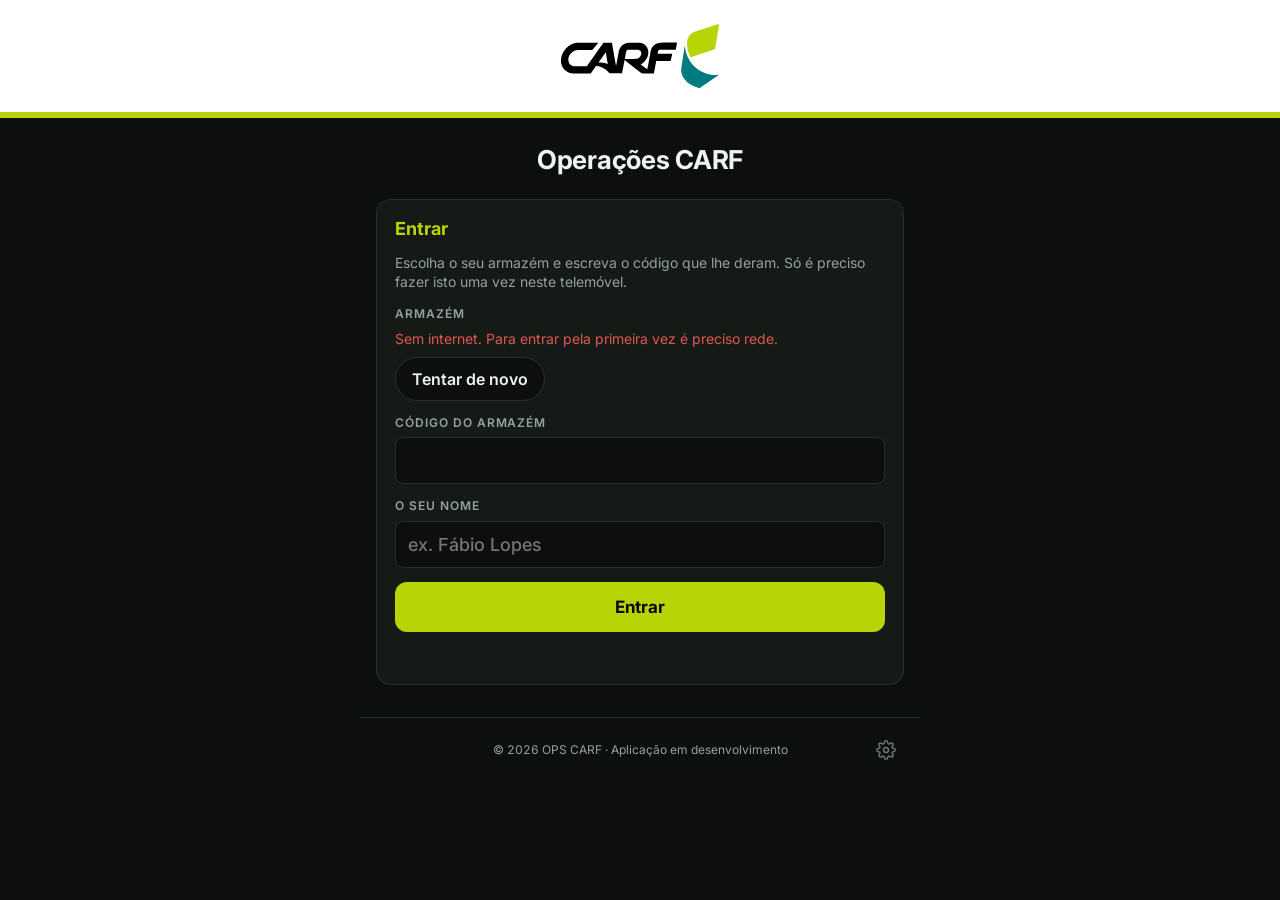
==== bidiario.html @ 61c8c329 "Bidiário: Excel no formato do Controlo Diário Algarve Leiria" ====
<!doctype html>
<html lang="pt-PT">
<head>
<meta charset="utf-8">
<meta name="viewport" content="width=device-width,initial-scale=1,viewport-fit=cover">
<meta name="theme-color" content="#0c0f0d">
<meta name="application-name" content="OPS CARF">
<meta name="mobile-web-app-capable" content="yes">
<meta name="apple-mobile-web-app-capable" content="yes">
<title>Bidiário</title>
<link rel="manifest" href="manifest.webmanifest">
<link rel="icon" href="carf-icon-192.png">
<link rel="apple-touch-icon" href="carf-icon-192.png">
<style>
/* Layout: igual aos Horários — separadores Chegadas e Saídas, resumo do dia, lista com botão grande por rota */
:root{
  --bg:#0c0f0d; --panel:#151a17; --line:#26302a; --fg:#eef3ef; --muted:#93a39a;
  --green:#B9D406; --green-dk:#94aa05; --green-ink:#0a0a0a; --danger:#e0574f;
  --display:"Roboto Condensed","sans-serif-condensed","Arial Narrow",Arial,sans-serif;
  --body:system-ui,-apple-system,"Segoe UI",Roboto,sans-serif;
  --mono:"Roboto Mono",ui-monospace,Menlo,Consolas,monospace;
  color-scheme:dark;
}
*{box-sizing:border-box}
[hidden]{display:none!important}
img{max-width:100%}
button{-webkit-tap-highlight-color:transparent}
html,body{margin:0;background:var(--bg);color:var(--fg)}
body{font-family:var(--body);font-size:16px;line-height:1.4;padding-inline:16px;padding-block:0 40px}
.wrap{max-width:560px;margin:0 auto;display:flex;flex-direction:column;gap:20px}
header{padding-block:calc(14px + env(safe-area-inset-top,0px)) 12px;border-bottom:2px solid var(--green);display:flex;align-items:center;justify-content:space-between;gap:12px;flex-wrap:wrap}
.brand{display:flex;align-items:center;gap:10px;min-width:0}
.logo{height:40px;width:auto;max-width:42%;background:#fff;border-radius:8px;padding:5px 8px;flex:none}
h1{font-family:var(--display);font-weight:700;font-size:24px;letter-spacing:.02em;text-transform:uppercase;margin:0;line-height:1}
.voltar{display:inline-flex;align-items:center;min-height:36px;color:var(--green);font:600 15px var(--body);text-decoration:none;letter-spacing:.02em}
.datebox input{background:var(--panel);color:var(--fg);border:1px solid var(--line);border-radius:8px;padding:8px;font:500 14px var(--mono)}
:focus-visible{outline:2px solid var(--green);outline-offset:2px}
section.card{background:var(--panel);border:1px solid var(--line);border-radius:12px;padding:16px;display:flex;flex-direction:column;gap:14px}
h2{font-family:var(--display);font-size:20px;font-weight:700;text-transform:uppercase;letter-spacing:.04em;margin:0;color:var(--green)}
.summary{display:flex;gap:12px}
.stat{flex:1;border-left:3px solid var(--green);padding-left:10px}
.stat.falta{border-left-color:var(--line)}
.stat b{display:block;font:600 28px var(--mono);font-variant-numeric:tabular-nums}
.stat span{font-size:12px;color:var(--muted);text-transform:uppercase;letter-spacing:.08em}
.barra{height:6px;background:var(--bg);border-radius:3px;overflow:hidden}
.barra i{display:block;height:100%;width:0;background:var(--green);transition:width .3s}
@media (prefers-reduced-motion:reduce){.barra i{transition:none}}
.aviso{font-size:14px;color:var(--muted);background:var(--bg);border-radius:8px;padding:10px 12px}
#lista{display:flex;flex-direction:column;gap:8px}
.grupo-h{display:flex;justify-content:space-between;align-items:baseline;gap:10px;margin:18px 2px 8px;font:700 15px var(--display);letter-spacing:.06em;text-transform:uppercase;color:var(--muted)}
.grupo-h:first-child{margin-top:0}
.grupo-h b{font:600 15px var(--mono);color:var(--fg)}
.grupo-h.feitos{border-top:1px solid var(--line);padding-top:16px;color:var(--green)}
.grupo-vazio{color:var(--muted);font-size:14px;padding:6px 2px 2px}
/* Cartão de uma rota: rota e zona em cima, motorista e chamada no meio, recolhas em baixo; botão Chegou à direita */
.v{display:grid;grid-template-columns:minmax(0,1fr) auto;grid-template-areas:"num btn" "info info";column-gap:12px;row-gap:8px;align-items:center;background:var(--bg);border:1px solid var(--line);border-radius:10px;padding:12px 10px 12px 14px}
.v.ok{border-color:var(--ok-line,#3a4a12)}
.v.atras{border-color:rgba(224,87,79,.6)}
.v.extra{border-style:dashed}
.v>.num{grid-area:num}.v>.btnz{grid-area:btn;display:flex;flex-direction:column;align-items:flex-end;gap:6px}.v>.info{grid-area:info}
.num{font:700 26px/1 var(--display);letter-spacing:.03em;font-variant-numeric:tabular-nums;min-width:0;overflow-wrap:break-word}
.num.txt{font-size:22px;line-height:1.1}
.num small{display:block;font:600 11px var(--body);letter-spacing:.08em;text-transform:uppercase;color:var(--muted);margin-bottom:3px}
.num .zona{display:block;font:600 15px var(--body);letter-spacing:0;text-transform:none;color:var(--fg);margin-top:4px}
.info{display:flex;flex-direction:column;gap:6px;min-width:0;font-size:14px;color:var(--muted)}
.lin{display:flex;flex-wrap:wrap;align-items:center;gap:4px 10px;min-width:0}
.mot{font:600 16px var(--body);color:var(--fg);overflow-wrap:anywhere}
.mot.sem{color:var(--muted);font-weight:500;font-style:italic}
.ligar{display:inline-flex;align-items:center;gap:6px;border:1px solid var(--green);color:var(--green);background:none;border-radius:999px;padding:7px 12px;font:600 14px var(--body);text-decoration:none;cursor:pointer}
.ligar:active{background:var(--green);color:var(--green-ink)}
.ligar:disabled{border-color:var(--line);color:var(--muted);cursor:default}
.lk{background:none;border:0;padding:4px 0;color:var(--green);font:600 13px var(--body);text-decoration:underline;text-underline-offset:3px;cursor:pointer}
.lk.fraco{color:var(--muted)}
.cham{display:inline-flex;align-items:baseline;gap:6px;background:none;border:0;padding:0;font:600 14px var(--body);color:var(--fg);cursor:pointer;text-align:left}
.cham b{font:600 16px var(--mono);font-variant-numeric:tabular-nums}
.cham:disabled{cursor:default}
.d{font:700 12px var(--body);border-radius:4px;padding:2px 6px;white-space:nowrap}
.d.aviso{background:#e0a84f;color:var(--green-ink,#0a0a0a)}.d.mau{background:var(--danger,#e0574f);color:#fff}.d.bom{background:rgba(185,212,6,.15);color:var(--green)}
.cli{list-style:none;margin:2px 0 0;padding:0;display:flex;flex-direction:column;border-top:1px solid var(--line)}
.cli li{display:grid;grid-template-columns:minmax(0,1fr) auto;gap:2px 10px;padding:7px 0;border-bottom:1px solid var(--line)}
.cli li b{font-weight:600;color:var(--fg);overflow-wrap:anywhere}
.cli li span{grid-column:1;font-size:13px}
.cli li i{grid-row:1/3;grid-column:2;align-self:center;font:600 15px var(--mono);font-style:normal;color:var(--fg)}
.chegou{border:0;border-radius:10px;padding:14px 14px;min-width:100px;font:700 19px var(--display);letter-spacing:.06em;text-transform:uppercase;cursor:pointer;background:var(--green);color:var(--green-ink)}
.chegou:active{background:var(--green-dk)}
.chegou:disabled{background:var(--line);color:var(--muted);cursor:default}
.anular{background:none;border:1px solid var(--line);color:var(--muted);border-radius:8px;padding:10px 12px;font:600 13px var(--body);cursor:pointer}
.anular.confirm{border-color:var(--danger);color:var(--danger)}
.hora{display:inline-flex;align-items:baseline;gap:8px;background:none;border:0;padding:2px 0;margin:0;font:600 22px var(--mono);color:var(--green);font-variant-numeric:tabular-nums;cursor:pointer}
.hora:disabled{cursor:default}
.lapis{font:600 12px var(--body);color:var(--muted);text-decoration:underline;text-underline-offset:3px}
.editor{display:flex;flex-direction:column;gap:8px;min-width:0;border-top:1px solid var(--line);padding-top:10px}
.ed-rot{font-size:12px;font-weight:600;letter-spacing:.08em;text-transform:uppercase;color:var(--muted)}
.ed-hora{display:flex;align-items:center;gap:6px}
.ed-hora input{width:72px;text-align:center;background:var(--panel);color:var(--fg);border:1px solid var(--green);border-radius:10px;padding:10px 6px;font:700 28px var(--mono);font-variant-numeric:tabular-nums}
.ed-hora span{font:700 28px var(--mono);color:var(--muted)}
.ed-txt{width:100%;background:var(--panel);color:var(--fg);border:1px solid var(--green);border-radius:10px;padding:12px;font:500 16px var(--body)}
.ed-atalhos{display:grid;grid-template-columns:repeat(4,minmax(0,1fr));gap:6px}
.ed-atalhos button{background:var(--panel);color:var(--fg);border:1px solid var(--line);border-radius:999px;padding:8px 4px;white-space:nowrap;font:600 14px var(--body);cursor:pointer}
.ed-btns{display:flex;gap:8px;justify-content:flex-end;flex-wrap:wrap}
.ed-btns .esq{margin-right:auto}
.guardar{border:0;border-radius:8px;padding:10px 18px;font:700 17px var(--display);letter-spacing:.06em;text-transform:uppercase;background:var(--green);color:var(--green-ink);cursor:pointer}
.abas{display:grid;grid-template-columns:1fr 1fr;gap:6px;background:var(--panel);border:1px solid var(--line);border-radius:12px;padding:6px}
.abas button{border:0;border-radius:8px;padding:14px 8px;background:transparent;color:var(--muted);font:700 19px var(--display);letter-spacing:.06em;text-transform:uppercase;cursor:pointer}
.abas button[aria-selected=true]{background:var(--green);color:var(--green-ink)}
.btn.enviar{background:var(--green);color:var(--green-ink);border-color:var(--green)}
.btn{border-radius:10px;padding:16px;font:700 20px var(--display);letter-spacing:.06em;text-transform:uppercase;cursor:pointer;background:transparent;color:var(--green);border:2px solid var(--green)}
.msg{font-size:14px;min-height:20px}
.msg.ok{color:var(--green)} .msg.err{color:var(--danger)}
.hint{font-size:13px;color:var(--muted)}
body.preso{overflow:hidden}
.mveu{position:fixed;inset:0;background:rgba(0,0,0,.7);display:flex;align-items:flex-end;justify-content:center;z-index:10;padding:16px 16px calc(16px + env(safe-area-inset-bottom,0px))}
.mjan{width:100%;max-width:560px;max-height:calc(100dvh - 32px);overflow:auto;background:var(--panel);border:1px solid var(--green);border-radius:14px;padding:18px 16px;display:flex;flex-direction:column;gap:14px}
.mjan h2{margin:0}
.mjan .acoes2{display:grid;grid-template-columns:1fr 1.4fr;gap:10px}
.mjan .btn{padding:14px 10px;font-size:18px}
.mabrir{border:0;border-radius:10px;padding:14px 10px;font:700 18px var(--display);letter-spacing:.06em;cursor:pointer;background:var(--green);color:var(--green-ink);width:100%}
.mcampo{display:grid;grid-template-columns:minmax(0,1fr) auto;grid-template-areas:"rot btn" "val btn";column-gap:10px;align-items:center;background:var(--bg);border:1px solid var(--line);border-radius:10px;padding:10px 10px 10px 12px}
.mrot{grid-area:rot;font-size:11px;font-weight:600;letter-spacing:.08em;text-transform:uppercase;color:var(--muted)}
.mval{grid-area:val;font-size:15px;overflow-wrap:anywhere;user-select:all}
.mcop{grid-area:btn;background:none;border:1px solid var(--green);color:var(--green);border-radius:8px;padding:10px 14px;font:600 14px var(--body);cursor:pointer;min-width:84px}
.mcop.ok{background:var(--green);color:var(--green-ink)}
.mnota{font-size:13px;color:var(--muted)}
/* Saída das viaturas: carga e fotografias */
.carga{display:grid;grid-template-columns:auto 1fr;align-items:baseline;column-gap:8px;row-gap:6px}
.carga b{font:600 22px var(--mono);color:var(--fg);font-variant-numeric:tabular-nums}
.cbar{grid-column:1/-1;height:8px;background:var(--panel);border:1px solid var(--line);border-radius:4px;overflow:hidden}
.cbar i{display:block;height:100%;background:var(--green)}
.thumbs{display:flex;flex-wrap:wrap;gap:8px}
.thumb{width:76px;height:76px;padding:0;border:1px solid var(--line);border-radius:8px;background:var(--panel);overflow:hidden;cursor:pointer;color:var(--danger);font:700 20px var(--body)}
.thumb img{width:100%;height:100%;object-fit:cover;display:block}
.thumb-w{position:relative}
.thumb-x{position:absolute;top:-8px;right:-8px;width:30px;height:30px;border-radius:50%;border:2px solid var(--bg);background:var(--danger);color:#fff;font:700 18px/1 var(--body);cursor:pointer;padding:0}
.sem-foto{font-size:13px;color:var(--muted);font-style:italic}
.ed-pct{display:grid;grid-template-columns:repeat(5,minmax(0,1fr));gap:6px}
.ed-pct button{background:var(--panel);color:var(--fg);border:1px solid var(--line);border-radius:999px;padding:9px 2px;font:600 14px var(--body);cursor:pointer}
.ed-pct button[aria-pressed=true]{background:var(--green);color:var(--green-ink);border-color:var(--green)}
.ed-carga{display:flex;align-items:center;gap:6px}
.ed-carga input{width:96px;text-align:center;background:var(--panel);color:var(--fg);border:1px solid var(--green);border-radius:10px;padding:10px 6px;font:700 28px var(--mono)}
.ed-carga span{font:700 24px var(--mono);color:var(--muted)}
.ed-fotos{display:grid;grid-template-columns:1.4fr 1fr;gap:8px}
.foto-btn{border:0;border-radius:10px;padding:13px 8px;font:700 16px var(--display);letter-spacing:.05em;text-transform:uppercase;background:var(--green);color:var(--green-ink);cursor:pointer}
.foto-btn.sec{background:transparent;color:var(--green);border:2px solid var(--green)}
.foto-btn:disabled{background:var(--line);color:var(--muted);border-color:var(--line);cursor:default}
.ver{position:fixed;inset:0;z-index:20;background:#000;display:flex;flex-direction:column;padding:calc(10px + env(safe-area-inset-top,0px)) 12px calc(12px + env(safe-area-inset-bottom,0px));gap:10px}
.ver-top{display:flex;align-items:center;gap:10px;color:#fff}
.ver-top b{font:700 18px var(--display);text-transform:uppercase;letter-spacing:.04em}
.ver-top span{color:#aaa;font-size:14px;margin-right:auto}
.ver-x{width:44px;height:44px;border-radius:50%;border:1px solid #555;background:none;color:#fff;font:400 28px/1 var(--body);cursor:pointer}
.ver img{flex:1;min-height:0;width:100%;object-fit:contain}
.ver-nav{display:grid;grid-template-columns:1fr 1fr;gap:10px}
.ver-nav .btn{padding:12px}
</style>
<link rel="stylesheet" href="carf-tema.css">
<script src="carf-tema.js"></script>
</head>
<body>
<div class="wrap">
  <header>
    <div class="brand">
      <img class="logo" alt="Logotipo" src="[data-uri]">
      <div style="min-width:0"><h1>Bidiário</h1><a class="voltar" href="./">‹ Início</a></div>
    </div>
    <div class="datebox"><input type="date" id="dia" aria-label="Dia"></div>
  </header>

  <div class="abas" role="tablist" aria-label="Registo">
    <button type="button" role="tab" id="abaR" aria-selected="true">Chegadas</button>
    <button type="button" role="tab" id="abaV" aria-selected="false">Saídas</button>
  </div>

  <section class="card" aria-labelledby="t-res">
    <h2 id="t-res">Resumo do dia</h2>
    <div class="summary">
      <div class="stat"><b id="sOk">0</b><span id="lOk">Chegaram</span></div>
      <div class="stat falta"><b id="sFalta">0</b><span id="lFalta">Por chegar</span></div>
    </div>
    <div class="barra" aria-hidden="true"><i id="barra"></i></div>
  </section>

  <section class="card" aria-labelledby="t-lista">
    <h2 id="t-lista">Recolhas obrigatórias</h2>
    <div class="aviso" id="aviso" hidden>Está a ver outro dia. Só é possível fazer registos no dia de hoje.</div>
    <div class="msg" id="msg" role="status"></div>
    <div id="lista"></div>
    <div class="hint" id="dica"></div>
  </section>

  <section class="card" id="exportar" hidden>
    <button class="btn enviar" id="email" type="button">Enviar Excel por email</button>
    <button class="btn" id="excel" type="button">Exportar Excel do dia</button>
    <div class="msg" id="msgX" role="status"></div>
    <div class="hint">O Excel tem duas folhas: as recolhas de cada rota (hora da última chamada, hora de chegada e motorista) e a saída das viaturas (hora, carga e n.º de fotografias). No email, as fotografias da carga vão em anexo. Vai para o email dos horários definido na gestão.</div>
  </section>
</div>

<input type="file" id="fCam" accept="image/*" capture="environment" hidden>
<input type="file" id="fGal" accept="image/*" multiple hidden>

<div class="ver" id="ver" hidden role="dialog" aria-modal="true" aria-labelledby="verT">
  <div class="ver-top"><b id="verT"></b><span id="verN"></span><button type="button" class="ver-x" id="verFechar" aria-label="Fechar">×</button></div>
  <img id="verImg" alt="Fotografia da carga">
  <div class="ver-nav"><button type="button" class="btn" id="verAnt">‹ Anterior</button><button type="button" class="btn" id="verSeg">Seguinte ›</button></div>
</div>

<div class="mveu" id="mail" hidden>
  <div class="mjan" role="dialog" aria-modal="true" aria-labelledby="t-mail">
    <h2 id="t-mail">Enviar por email</h2>
    <div class="mcampo" id="mParaCx"><div class="mrot">Para</div><div class="mval" id="mPara"></div><button type="button" class="mcop" id="mCopPara">Copiar</button></div>
    <div class="mcampo" id="mCcCx"><div class="mrot">CC</div><div class="mval" id="mCc"></div><button type="button" class="mcop" id="mCopCc">Copiar</button></div>
    <div class="mcampo"><div class="mrot">Assunto</div><div class="mval" id="mAssunto"></div><button type="button" class="mcop" id="mCopAss">Copiar</button></div>
    <div class="mnota" id="mNota"></div>
    <button class="mabrir" id="mAbrir" type="button">Abrir email com o ficheiro</button>
    <div class="acoes2"><button class="btn" id="mFechar" type="button">Fechar</button><button class="btn" id="mXlsx" type="button">Descarregar Excel</button></div>
    <div class="msg" id="mMsg" role="status"></div>
  </div>
</div>

<script src="sjt-listas.js"></script>
<script src="sjt-online.js"></script>
<script>
/* Bidiário — recolhas obrigatórias para Algarve, Leiria e Évora.
   As rotas, clientes, horas de recolha e motoristas vêm do armazém (página de gestão).
   Por rota regista-se a hora da última chamada ao motorista e a hora de chegada ao armazém;
   no separador Saídas regista-se a hora de saída de cada viatura. */
const S=SJT.exigirSessao();
const $=id=>document.getElementById(id);
const pad=n=>String(n).padStart(2,"0");
const diaDe=d=>d.getFullYear()+"-"+pad(d.getMonth()+1)+"-"+pad(d.getDate());
const hoje=()=>diaDe(new Date());
const hora=iso=>{const d=new Date(iso);return pad(d.getHours())+":"+pad(d.getMinutes());};
const minDe=hm=>{const m=/^(\d{1,2}):(\d{2})$/.exec(hm||"");return m?+m[1]*60+ +m[2]:null;};
const durTxt=x=>x>=60?Math.floor(x/60)+"h"+pad(x%60):x+" min";

const ROTAS=SJT.lista("bidiario",S).map(g=>{
  const hs=(g.clientes||[]).map(c=>minDe(c[2])).filter(x=>x!=null);
  return {...g,k:g.rota+"|"+g.zona,ultima:hs.length?Math.max(...hs):null,primeira:hs.length?Math.min(...hs):null};
});
const VIATURAS=(()=>{const v=SJT.lista("bidiarioViaturas",S);return v.length?v:[{nome:"Algarve"},{nome:"Leiria"},{nome:"Évora"}];})();
const hm=m=>m==null?"":pad(Math.floor(m/60))+":"+pad(m%60);

/* Motorista: "Nome - 934903188" → nome e telefone */
function motDe(txt){
  txt=String(txt||"").trim();const m=txt.match(/(\+?\d[\d ]{7,}\d)/);
  const tel=m?m[1].replace(/\s/g,""):"";
  const nome=(m?txt.replace(m[1],""):txt).replace(/[\s\-–·,:/]+$/,"").replace(/^[\s\-–·,:/]+/,"").trim();
  return {nome,tel,txt};
}

/* Registos partilhados (um por informação, para duas pessoas não se apagarem uma à outra):
   cg|dia|rota = chegada · ch|dia|rota = última chamada · mo|dia|rota = motorista do dia · sv|dia|viatura = saída */
let BD={};
const LIG=SJT.ligar("bidiario",{aoMudar:()=>{carregar();if(!aEditar)render();}});
function carregar(){
  BD={};
  LIG.registos().forEach(r=>{const d=r.dados||{};const chave=d.tipo==="sv"?d.v:d.k;if(!d.tipo||!chave)return;
    const x=BD[r.dia]=BD[r.dia]||{cg:{},ch:{},mo:{},sv:{}};if(!x[d.tipo])return;
    x[d.tipo][chave]={...d,autor:r.autor,meu:r.meu,alteradoPor:r.alteradoPor,pendente:!!r.pendente};});
}
carregar();
const doDia=dia=>BD[dia]||{cg:{},ch:{},mo:{},sv:{}};
const idDe=(t,dia,k)=>t+"|"+dia+"|"+k;
const gravar=(t,dia,k,dados)=>LIG.gravar(idDe(t,dia,k),dia,{tipo:t,...(t==="sv"?{v:k}:{k}),...dados});

let modo="r",aEditar=null,aConfirmar=null,abertos=new Set(),diaAberto=hoje();
try{if(localStorage.getItem("bidiario_aba")==="v")modo="v";}catch(e){}
function msg(id,t,ok){const m=$(id);m.textContent=t||"";m.className="msg "+(ok?"ok":"err");}
function mudarAba(m){modo=m;aEditar=null;ED=null;aConfirmar=null;msg("msg","");msg("msgX","");try{localStorage.setItem("bidiario_aba",m);}catch(e){}render();}
$("dia").value=diaAberto;
$("abaR").onclick=()=>mudarAba("r");$("abaV").onclick=()=>mudarAba("v");
$("dia").addEventListener("change",()=>{aEditar=null;ED=null;aConfirmar=null;msg("msg","");msg("msgX","");render();});

const el=(tag,cls,txt)=>{const e=document.createElement(tag);if(cls)e.className=cls;if(txt!=null)e.textContent=txt;return e;};
/* minutos passados desde uma hora do dia (positivo = já passou) */
function passou(dia,m){if(m==null)return null;const [y,mo,d]=dia.split("-").map(Number);return Math.round((Date.now()-new Date(y,mo-1,d,0,m))/60000);}

function render(){
  const dia=$("dia").value||hoje(),eHoje=dia===hoje(),D=doDia(dia);
  $("abaR").setAttribute("aria-selected",modo==="r");$("abaV").setAttribute("aria-selected",modo==="v");
  $("aviso").hidden=eHoje;if(!eHoje)aEditar=null;
  $("exportar").hidden=modo!=="v";
  const l=$("lista");l.textContent="";
  const cab=(txt,n,cls)=>{const h=el("div","grupo-h"+(cls?" "+cls:""),txt);h.appendChild(el("b",null,n));l.appendChild(h);};
  const vazio=txt=>l.appendChild(el("div","grupo-vazio",txt));
  if(modo==="r"){
    $("t-lista").textContent="Recolhas obrigatórias";$("lOk").textContent="Chegaram";$("lFalta").textContent="Por chegar";
    $("dica").textContent="Carregue em “Ligar” para telefonar ao motorista: a hora da chamada fica registada. Quando a rota chegar ao armazém, carregue em “Chegou”. Toque numa hora para a corrigir. Os registos são partilhados com todo o armazém; sem internet ficam no telemóvel e são enviados quando a rede voltar.";
    const ok=ROTAS.filter(r=>D.cg[r.k]).length;
    $("sOk").textContent=ok;$("sFalta").textContent=ROTAS.length-ok;$("barra").style.width=(ROTAS.length?ok/ROTAS.length*100:0)+"%";
    if(!ROTAS.length){vazio("Este armazém ainda não tem as rotas do bidiário. Peça ao administrador para as acrescentar na gestão (Bidiário — rotas e recolhas).");return;}
    const ordem=new Map(ROTAS.map((r,i)=>[r.k,i])),um=r=>r.ultima==null?1e9:r.ultima;
    const porChegar=ROTAS.filter(r=>!D.cg[r.k]).sort((a,b)=>um(a)-um(b)||ordem.get(a.k)-ordem.get(b.k));
    const chegaram=ROTAS.filter(r=>D.cg[r.k]).sort((a,b)=>String(D.cg[b.k].t).localeCompare(String(D.cg[a.k].t)));
    const semChamada=eHoje?porChegar.filter(r=>{const x=passou(dia,r.ultima);return x!=null&&x>0&&!D.ch[r.k];}).length:0;
    cab("Por chegar"+(semChamada?" · "+semChamada+" sem chamada":""),porChegar.length);
    if(porChegar.length)porChegar.forEach(r=>l.appendChild(cartaoRota(r,dia,eHoje,D)));else vazio("Já chegaram todas as rotas.");
    cab("Já chegaram",chegaram.length,"feitos");
    if(chegaram.length)chegaram.forEach(r=>l.appendChild(cartaoRota(r,dia,eHoje,D)));else vazio("Ainda não chegou nenhuma rota.");
  }else{
    $("t-lista").textContent="Saída das viaturas";$("lOk").textContent="Saíram";$("lFalta").textContent="Por sair";
    $("dica").textContent="Carregue em “Saiu” quando a viatura sair: indique a percentagem de carga e tire a fotografia da carga (a hora fica a de agora, ou corrija-a). As viaturas extra (tracejado) só contam se saírem. Toque numa hora para editar a saída. As fotografias ficam guardadas para todo o armazém e vão no email do dia.";
    const fixas=VIATURAS.filter(v=>!v.extra),ok=fixas.filter(v=>D.sv[v.nome]).length;
    $("sOk").textContent=ok;$("sFalta").textContent=fixas.length-ok;$("barra").style.width=(fixas.length?ok/fixas.length*100:0)+"%";
    const por=VIATURAS.filter(v=>!D.sv[v.nome]),sai=VIATURAS.filter(v=>D.sv[v.nome]).sort((a,b)=>String(D.sv[b.nome].t).localeCompare(String(D.sv[a.nome].t)));
    const chg=ROTAS.filter(r=>D.cg[r.k]).length;
    if(ROTAS.length&&eHoje&&chg<ROTAS.length){const a=el("div","aviso","Ainda faltam chegar "+(ROTAS.length-chg)+" de "+ROTAS.length+" rotas do bidiário.");l.appendChild(a);}
    cab("Por sair",por.length);
    if(por.length)por.forEach(v=>l.appendChild(cartaoViatura(v,dia,eHoje,D)));else vazio("Já saíram todas as viaturas.");
    cab("Já saíram",sai.length,"feitos");
    if(sai.length)sai.forEach(v=>l.appendChild(cartaoViatura(v,dia,eHoje,D)));else vazio("Ainda não saiu nenhuma viatura.");
  }
}

function botaoHora(r,eHoje,rot,abrir){
  const b=el("button","hora");b.type="button";b.disabled=!eHoje;b.setAttribute("aria-label",rot);b.textContent=hora(r.t);
  if(eHoje)b.appendChild(el("span","lapis","Editar"));b.onclick=abrir;return b;
}
function autor(r){return el("span","sjt-autor",SJT.autorTxt(r)+(r.pendente?" · a enviar":""));}

function cartaoRota(r,dia,eHoje,D){
  const cg=D.cg[r.k],ch=D.ch[r.k],mo=D.mo[r.k];
  const row=el("div","v"+(cg?" ok":""));
  const n=el("div","num"+(/^\d+$/.test(r.rota)?"":" txt"));n.appendChild(el("small",null,"Rota"));n.append(r.rota);n.appendChild(el("span","zona",r.zona));
  const info=el("div","info");
  /* motorista do dia (muda-se só neste dia; vazio = o da gestão) */
  const m=motDe(mo&&mo.nome?mo.nome:r.motorista);
  const lm=el("div","lin");
  if(aEditar&&aEditar.k===r.k&&aEditar.c==="mo"){info.appendChild(editorTexto(r,dia,m.txt));}
  else{
    lm.appendChild(el("span","mot"+(m.nome||m.tel?"":" sem"),m.nome||(m.tel?"Motorista":"Sem motorista")));
    if(!cg){
      if(m.tel){const a=el("a","ligar");a.href="tel:"+m.tel;a.innerHTML='<svg width="16" height="16" viewBox="0 0 24 24" fill="none" stroke="currentColor" stroke-width="2" stroke-linecap="round" stroke-linejoin="round" aria-hidden="true"><path d="M22 16.92v3a2 2 0 0 1-2.18 2 19.79 19.79 0 0 1-8.63-3.07 19.5 19.5 0 0 1-6-6A19.79 19.79 0 0 1 2.12 4.18 2 2 0 0 1 4.11 2h3a2 2 0 0 1 2 1.72c.13.96.36 1.9.7 2.81a2 2 0 0 1-.45 2.11L8.09 9.91a16 16 0 0 0 6 6l1.27-1.27a2 2 0 0 1 2.11-.45c.9.34 1.85.57 2.81.7A2 2 0 0 1 22 16.92z"/></svg>';
        a.append("Ligar");a.setAttribute("aria-label","Ligar a "+(m.nome||"motorista")+" — rota "+r.rota);
        if(eHoje)a.addEventListener("click",()=>chamou(r));lm.appendChild(a);}
    }
    if(eHoje){const b=el("button","lk fraco",m.nome||m.tel?"Mudar":"Indicar");b.type="button";b.setAttribute("aria-label","Mudar o motorista da rota "+r.rota);b.onclick=()=>abrir(r.k,"mo");lm.appendChild(b);}
    info.appendChild(lm);
  }
  /* última chamada */
  if(aEditar&&aEditar.k===r.k&&aEditar.c==="ch")info.appendChild(editorHora(r,dia,"ch",ch));
  else if(ch){
    const lc=el("div","lin"),b=el("button","cham");b.type="button";b.disabled=!eHoje;b.setAttribute("aria-label","Corrigir hora da última chamada");
    b.append("Última chamada ");b.appendChild(el("b",null,hora(ch.t)));if(ch.n>1)b.append(" · "+ch.n+" chamadas");
    if(eHoje)b.appendChild(el("span","lapis","Editar"));b.onclick=()=>abrir(r.k,"ch");lc.appendChild(b);
    if(eHoje&&!cg){const x=Math.round((Date.now()-new Date(ch.t))/60000);lc.appendChild(el("span",null,x<1?"agora mesmo":"há "+durTxt(x)));}
    lc.appendChild(autor(ch));info.appendChild(lc);
  }
  /* recolhas: resumo com a última hora; a lista dos clientes abre ao tocar */
  const lr=el("div","lin"),nCli=(r.clientes||[]).length;
  lr.append(nCli+(nCli===1?" recolha":" recolhas")+(r.ultima!=null?" · até "+hm(r.ultima):""));
  if(!cg&&eHoje){const x=passou(dia,r.ultima);if(x!=null&&x>0){lr.appendChild(el("span","d "+(x>60?"mau":x>30?"aviso":"bom"),"última recolha há "+durTxt(x)));if(x>60)row.classList.add("atras");}}
  const tg=el("button","lk",abertos.has(r.k)?"Esconder clientes":"Ver clientes");tg.type="button";tg.setAttribute("aria-expanded",abertos.has(r.k));
  tg.onclick=()=>{abertos.has(r.k)?abertos.delete(r.k):abertos.add(r.k);render();};lr.appendChild(tg);info.appendChild(lr);
  if(abertos.has(r.k)){const ul=el("ul","cli");[...(r.clientes||[])].sort((a,b)=>(minDe(a[2])??9999)-(minDe(b[2])??9999)).forEach(c=>{const li=el("li");li.append(el("b",null,c[0]),el("span",null,c[1]||""),el("i",null,c[2]||"—"));ul.appendChild(li);});info.appendChild(ul);}
  /* chegada */
  const bz=el("div","btnz");
  if(aEditar&&aEditar.k===r.k&&aEditar.c==="cg"){info.appendChild(editorHora(r,dia,"cg",cg));}
  if(cg){
    const lc=el("div","lin");lc.append(botaoHora(cg,eHoje,"Corrigir hora de chegada da rota "+r.rota,()=>abrir(r.k,"cg")),"Chegou");
    if(r.ultima!=null){const x=Math.round((new Date(cg.t)-(()=>{const [y,mo2,d]=dia.split("-").map(Number);return new Date(y,mo2-1,d,0,r.ultima);})())/60000);if(x>0)lc.appendChild(el("span",null,durTxt(x)+" depois da última recolha"));}
    lc.appendChild(autor(cg));info.insertBefore(lc,info.firstChild);
    if(eHoje&&cg.meu){const b=el("button","anular"+(aConfirmar===r.k?" confirm":""),aConfirmar===r.k?"Confirmar":"Anular");b.type="button";b.onclick=()=>anular(r);bz.appendChild(b);}
  }else{
    const b=el("button","chegou","Chegou");b.type="button";b.disabled=!eHoje;b.setAttribute("aria-label","Rota "+r.rota+" chegou");b.onclick=()=>chegou(r);bz.appendChild(b);
    if(eHoje){const i=el("button","lk","Indicar hora");i.type="button";i.onclick=()=>abrir(r.k,"cg");bz.appendChild(i);}
  }
  row.append(n,bz,info);return row;
}

function cartaoViatura(v,dia,eHoje,D){
  const s=D.sv[v.nome],row=el("div","v"+(s?" ok":"")+(v.extra?" extra":""));
  const n=el("div","num txt");n.appendChild(el("small",null,v.extra?"Viatura extra":"Viatura"));n.append(v.nome);
  const info=el("div","info"),bz=el("div","btnz");
  const aEd=aEditar&&aEditar.k===v.nome&&aEditar.c==="sv";
  if(s&&!aEd){
    const lc=el("div","lin");lc.append(botaoHora(s,eHoje,"Editar a saída de "+v.nome,()=>abrirSaida(v,s)),"Saiu");lc.appendChild(autor(s));info.appendChild(lc);
    if(s.carga!=null){const c=el("div","carga");c.append(el("b",null,s.carga+"%"),el("span",null,"de carga"));const br=el("div","cbar");const ii=el("i");ii.style.width=Math.min(100,s.carga)+"%";br.appendChild(ii);c.appendChild(br);info.appendChild(c);}
    const fs=s.fotos||[];
    if(fs.length){const g=el("div","thumbs");fs.forEach((fid,k)=>g.appendChild(miniatura(fid,()=>verFotos(fs,k,v.nome))));info.appendChild(g);}
    else info.appendChild(el("span","sem-foto","Sem fotografia"));
    if(eHoje&&s.meu){const b=el("button","anular"+(aConfirmar===v.nome?" confirm":""),aConfirmar===v.nome?"Confirmar":"Anular");b.type="button";b.onclick=()=>anularV(v,s);bz.appendChild(b);}
  }else if(!s){
    const b=el("button","chegou","Saiu");b.type="button";b.disabled=!eHoje||aEd;b.setAttribute("aria-label",v.nome+" saiu");b.onclick=()=>abrirSaida(v,null);bz.appendChild(b);
  }
  if(aEd)info.appendChild(editorSaida(v,dia,s));
  row.append(n,bz);if(info.childNodes.length)row.appendChild(info);return row;
}
/* Miniatura de uma fotografia (do telemóvel ou descarregada do servidor) */
function miniatura(fid,onclick){
  const t=el("button","thumb");t.type="button";t.setAttribute("aria-label","Ver fotografia");t.onclick=onclick;
  (fid instanceof Blob?Promise.resolve(URL.createObjectURL(fid)):FOTOS.url(fid)).then(u=>{const im=document.createElement("img");im.src=u;im.alt="";t.appendChild(im);}).catch(()=>{t.classList.add("erro");t.textContent="!";});
  return t;
}

/* ---- Saída de uma viatura: hora, percentagem de carga e fotografias ---- */
const FOTOS=SJT.fotos(),MAX_FOTOS=4;
let ED=null; /* {nome,h,m,carga,manter:[ids],novas:[{blob,url}]} */
function abrirSaida(v,s){
  const base=s?new Date(s.t):new Date();
  ED={nome:v.nome,h:pad(base.getHours()),m:pad(base.getMinutes()),agora:!s,carga:s&&s.carga!=null?String(s.carga):"",manter:[...((s&&s.fotos)||[])],novas:[]};
  aEditar={k:v.nome,c:"sv"};aConfirmar=null;msg("msg","");render();
  setTimeout(()=>{const e=document.querySelector(".editor");if(e)e.scrollIntoView({block:"nearest",behavior:"smooth"});},50);
}
function fecharSaida(){if(ED)ED.novas.forEach(n=>URL.revokeObjectURL(n.url));ED=null;fechar();}
function editorSaida(v,dia,s){
  const w=el("div","editor");
  /* hora: por omissão agora; só se escreve se não foi agora */
  const lh=el("div","ed-rot","Hora de saída");lh.id="lSai";
  const campo=(k,rot,max)=>{const i=document.createElement("input");i.type="text";i.inputMode="numeric";i.autocomplete="off";i.maxLength=2;i.setAttribute("pattern","[0-9]*");i.setAttribute("aria-label",rot);i.value=ED[k];
    i.addEventListener("focus",()=>i.select());i.addEventListener("input",()=>{i.value=i.value.replace(/\D/g,"").slice(0,2);ED[k]=i.value;ED.agora=false;if(k==="h"&&(i.value.length===2||+i.value>2))mm.focus();});
    i.addEventListener("blur",()=>{i.value=pad(Math.min(max,Math.max(0,parseInt(i.value,10)||0)));ED[k]=i.value;});return i;};
  const hh=campo("h","Horas",23),mm=campo("m","Minutos",59);
  const hr=el("div","ed-hora");hr.setAttribute("role","group");hr.setAttribute("aria-labelledby","lSai");const dp=el("span",null,":");dp.setAttribute("aria-hidden","true");hr.append(hh,dp,mm);
  const at=el("div","ed-atalhos");
  [["Agora",0],["−5 min",5],["−15 min",15],["−30 min",30]].forEach(([t,min])=>{const b=el("button",null,t);b.type="button";b.onclick=()=>{const d=new Date(Date.now()-min*60000);ED.h=hh.value=pad(d.getHours());ED.m=mm.value=pad(d.getMinutes());ED.agora=!min;};at.appendChild(b);});
  /* percentagem de carga: atalhos e campo */
  const lc=el("label","ed-rot","Carga da viatura (%)");lc.htmlFor="edCarga";
  const cl=el("div","ed-carga");
  const ic=document.createElement("input");ic.type="text";ic.inputMode="numeric";ic.id="edCarga";ic.maxLength=3;ic.autocomplete="off";ic.placeholder="—";ic.value=ED.carga;
  const pc=el("span",null,"%");pc.setAttribute("aria-hidden","true");
  const bts=el("div","ed-pct");
  const marcar=()=>bts.querySelectorAll("button").forEach(b=>b.setAttribute("aria-pressed",b.dataset.v===ED.carga));
  [25,50,75,90,100].forEach(x=>{const b=el("button",null,x+"%");b.type="button";b.dataset.v=String(x);b.onclick=()=>{ED.carga=ic.value=String(x);marcar();};bts.appendChild(b);});
  ic.addEventListener("input",()=>{ic.value=ic.value.replace(/\D/g,"").slice(0,3);ED.carga=ic.value;marcar();});
  ic.addEventListener("focus",()=>ic.select());
  cl.append(ic,pc);marcar();
  /* fotografias */
  const lf=el("div","ed-rot","Fotografia da carga ("+(ED.manter.length+ED.novas.length)+" de "+MAX_FOTOS+")");
  const g=el("div","thumbs");
  ED.manter.forEach((fid,k)=>{const t=miniatura(fid,()=>verFotos(ED.manter,k,v.nome));g.appendChild(tirarX(t,()=>{ED.manter.splice(k,1);render();}));});
  ED.novas.forEach((n,k)=>{const t=miniatura(n.blob,()=>verFotos(ED.novas.map(x=>x.blob),k,v.nome));g.appendChild(tirarX(t,()=>{URL.revokeObjectURL(n.url);ED.novas.splice(k,1);render();}));});
  const cheio=ED.manter.length+ED.novas.length>=MAX_FOTOS;
  const fb=el("div","ed-fotos");
  const bc=el("button","foto-btn","Tirar fotografia");bc.type="button";bc.disabled=cheio;bc.onclick=()=>$("fCam").click();
  const bg=el("button","foto-btn sec","Galeria");bg.type="button";bg.disabled=cheio;bg.onclick=()=>$("fGal").click();
  fb.append(bc,bg);
  /* botões */
  const gd=el("button","guardar",s?"Guardar":"Registar saída");gd.type="button";gd.onclick=()=>guardarSaida(v,dia,s,gd);
  const x=el("button","anular","Cancelar");x.type="button";x.onclick=fecharSaida;
  const bs=el("div","ed-btns");bs.append(x,gd);
  w.append(lh,hr,at,lc,bts,cl,lf);if(g.childNodes.length)w.appendChild(g);w.append(fb,bs);
  return w;
}
function tirarX(t,fn){const c=el("div","thumb-w");const b=el("button","thumb-x","×");b.type="button";b.setAttribute("aria-label","Tirar fotografia");b.onclick=fn;c.append(t,b);return c;}
async function juntarFotos(lista){
  if(!ED)return;
  for(const f of lista){
    if(ED.manter.length+ED.novas.length>=MAX_FOTOS){msg("msg","Máximo de "+MAX_FOTOS+" fotografias por viatura.",false);break;}
    try{const blob=await FOTOS.reduzir(f);ED.novas.push({blob,url:URL.createObjectURL(blob)});}
    catch(e){msg("msg",e.message||"Não foi possível ler a fotografia.",false);}
  }
  render();
}
$("fCam").addEventListener("change",e=>{juntarFotos([...e.target.files]);e.target.value="";});
$("fGal").addEventListener("change",e=>{juntarFotos([...e.target.files]);e.target.value="";});
async function guardarSaida(v,dia,s,btn){
  if(!ED)return;
  let dt;
  if(ED.agora&&!s)dt=new Date();
  else{const h=Math.min(23,parseInt(ED.h,10)||0),m=Math.min(59,parseInt(ED.m,10)||0),[y,mo,d]=dia.split("-").map(Number);dt=new Date(y,mo-1,d,h,m,0);
    if(dt.getTime()>Date.now()+60000){msg("msg","A hora "+pad(h)+":"+pad(m)+" ainda não chegou. Indique uma hora até agora.",false);return;}}
  const c=ED.carga===""?null:parseInt(ED.carga,10);
  if(c==null||isNaN(c)){msg("msg","Indique a percentagem de carga da viatura.",false);document.getElementById("edCarga")&&document.getElementById("edCarga").focus();return;}
  if(c>100){msg("msg","A carga não pode passar de 100%.",false);return;}
  btn.disabled=true;
  const id=idDe("sv",dia,v.nome),fotos=[...ED.manter];
  try{for(const n of ED.novas)fotos.push(await FOTOS.guardar(id,n.blob));}
  catch(e){btn.disabled=false;msg("msg","O telemóvel não deixou guardar a fotografia (sem espaço?).",false);return;}
  const tiradas=((s&&s.fotos)||[]).filter(f=>!ED.manter.includes(f));
  if(!gravar("sv",dia,v.nome,{t:dt.toISOString(),carga:c,fotos})){btn.disabled=false;msg("msg","O telemóvel não deixou guardar.",false);return;}
  if(tiradas.length)FOTOS.apagar(tiradas);
  ED.novas.forEach(n=>URL.revokeObjectURL(n.url));ED=null;
  carregar();aEditar=null;aConfirmar=null;
  msg("msg",v.nome+(s?": saída atualizada":" saiu às "+hora(dt.toISOString()))+" · carga "+c+"%"+(fotos.length?" · "+fotos.length+" fotografia"+(fotos.length>1?"s":""):" · sem fotografia")+".",true);render();
}

/* Ver fotografias em ecrã inteiro */
let verL=[],verI=0;
async function mostrarFoto(){
  const f=verL[verI];$("verImg").removeAttribute("src");$("verN").textContent=(verI+1)+" de "+verL.length;
  try{$("verImg").src=f instanceof Blob?URL.createObjectURL(f):await FOTOS.url(f);}catch(e){$("verN").textContent=e.message;}
  $("verAnt").hidden=$("verSeg").hidden=verL.length<2;
}
function verFotos(lista,i,titulo){verL=lista;verI=i;$("verT").textContent=titulo;$("ver").hidden=false;document.body.classList.add("preso");mostrarFoto();$("verFechar").focus();}
function fecharVer(){$("ver").hidden=true;document.body.classList.remove("preso");}
$("verFechar").onclick=fecharVer;
$("verAnt").onclick=()=>{verI=(verI-1+verL.length)%verL.length;mostrarFoto();};
$("verSeg").onclick=()=>{verI=(verI+1)%verL.length;mostrarFoto();};
document.addEventListener("keydown",e=>{if($("ver").hidden)return;if(e.key==="Escape")fecharVer();if(e.key==="ArrowLeft")$("verAnt").click();if(e.key==="ArrowRight")$("verSeg").click();});

function abrir(k,c){aEditar={k,c};aConfirmar=null;msg("msg","");render();}
function fechar(){aEditar=null;if(ED){ED.novas.forEach(n=>URL.revokeObjectURL(n.url));ED=null;}render();}
const NOMES={cg:"Hora de chegada",ch:"Hora da última chamada",sv:"Hora de saída"};
/* Editor da hora: horas e minutos com teclado numérico e atalhos (igual aos Horários) */
function editorHora(r,dia,c,atual){
  const w=el("div","editor"),lb=el("div","ed-rot",NOMES[c]);lb.id="lEd";
  const base=atual?new Date(atual.t):new Date();
  const campo=(val,rot)=>{const i=document.createElement("input");i.type="text";i.inputMode="numeric";i.autocomplete="off";i.maxLength=2;i.setAttribute("pattern","[0-9]*");i.setAttribute("aria-label",rot);i.value=pad(val);i.addEventListener("focus",()=>i.select());return i;};
  const hh=campo(base.getHours(),"Horas"),mm=campo(base.getMinutes(),"Minutos");
  const so2=i=>{i.value=i.value.replace(/\D/g,"").slice(0,2);};
  hh.addEventListener("input",()=>{so2(hh);if(hh.value.length===2||+hh.value>2)mm.focus();});mm.addEventListener("input",()=>so2(mm));
  const fix=(i,max)=>{i.value=pad(Math.min(max,Math.max(0,parseInt(i.value,10)||0)));};
  hh.addEventListener("blur",()=>fix(hh,23));mm.addEventListener("blur",()=>fix(mm,59));
  const valor=()=>{fix(hh,23);fix(mm,59);return hh.value+":"+mm.value;};
  const lh=el("div","ed-hora");lh.setAttribute("role","group");lh.setAttribute("aria-labelledby","lEd");const dp=el("span",null,":");dp.setAttribute("aria-hidden","true");lh.append(hh,dp,mm);
  const at=el("div","ed-atalhos");
  [["Agora",0],["−5 min",5],["−15 min",15],["−30 min",30]].forEach(([t,min])=>{const b=el("button",null,t);b.type="button";b.onclick=()=>{const d=new Date(Date.now()-min*60000);hh.value=pad(d.getHours());mm.value=pad(d.getMinutes());};at.appendChild(b);});
  const g=el("button","guardar","Guardar");g.type="button";g.onclick=()=>guardarHora(r,dia,c,valor(),atual);
  const x=el("button","anular","Cancelar");x.type="button";x.onclick=fechar;
  [hh,mm].forEach(i=>i.addEventListener("keydown",e=>{if(e.key==="Enter")guardarHora(r,dia,c,valor(),atual);if(e.key==="Escape")fechar();}));
  const bs=el("div","ed-btns");
  if(c==="ch"&&atual&&atual.meu){const a=el("button","anular esq","Apagar chamada");a.type="button";a.onclick=()=>{LIG.apagar(idDe("ch",dia,r.k));carregar();aEditar=null;msg("msg","Chamada da rota "+r.rota+" apagada.",true);render();};bs.appendChild(a);}
  bs.append(x,g);w.append(lb,lh,at,bs);return w;
}
function guardarHora(r,dia,c,val,atual){
  const m=/^(\d{1,2}):(\d{2})/.exec(val||"");if(!m){msg("msg","Escreva a hora (horas e minutos).",false);return;}
  const [y,mo,d]=dia.split("-").map(Number),dt=new Date(y,mo-1,d,+m[1],+m[2],0);
  if(dt.getTime()>Date.now()+60000){msg("msg","A hora "+val+" ainda não chegou. Indique uma hora até agora.",false);return;}
  const dados={t:dt.toISOString()};if(c==="ch")dados.n=(atual&&atual.n)||1;
  if(!gravar(c,dia,r.k,dados)){msg("msg","O telemóvel não deixou guardar (sem espaço ou armazenamento bloqueado).",false);return;}
  carregar();aEditar=null;
  msg("msg",(c==="sv"?r.rota+": saída":"Rota "+r.rota+": "+(c==="cg"?"chegada":"última chamada"))+" registada às "+hora(dados.t)+".",true);render();
}
/* Editor do motorista do dia: nome e, se quiser, telemóvel no mesmo campo */
function editorTexto(r,dia,atual){
  const w=el("div","editor"),lb=el("label","ed-rot","Motorista de hoje (nome e telemóvel)");
  const i=document.createElement("input");i.className="ed-txt";i.value=atual||"";i.maxLength=80;i.autocomplete="off";i.placeholder="ex. Paulo Mendes - 912345678";i.id="edMot";lb.htmlFor="edMot";
  const g=el("button","guardar","Guardar");g.type="button";
  const ok=()=>{const v=i.value.replace(/\s+/g," ").trim();
    if(!gravar("mo",dia,r.k,{nome:v===String(r.motorista||"").trim()?"":v})){msg("msg","O telemóvel não deixou guardar.",false);return;}
    carregar();aEditar=null;msg("msg","Rota "+r.rota+": motorista de hoje "+(v?"— "+motDe(v).nome:"igual ao da lista")+".",true);render();};
  g.onclick=ok;i.addEventListener("keydown",e=>{if(e.key==="Enter")ok();if(e.key==="Escape")fechar();});
  const x=el("button","anular","Cancelar");x.type="button";x.onclick=fechar;
  const bs=el("div","ed-btns");
  if(r.motorista){const p=el("button","anular esq","Repor da lista");p.type="button";p.onclick=()=>{i.value=r.motorista;ok();};bs.appendChild(p);}
  bs.append(x,g);w.append(lb,i,bs);setTimeout(()=>i.focus(),0);return w;
}
function chamou(r){
  const agora=new Date(),dia=diaDe(agora);if($("dia").value!==dia)$("dia").value=dia;
  const ant=doDia(dia).ch[r.k];
  if(!gravar("ch",dia,r.k,{t:agora.toISOString(),n:((ant&&ant.n)||0)+1})){msg("msg","O telemóvel não deixou guardar a chamada.",false);return;}
  carregar();msg("msg","Rota "+r.rota+": chamada registada às "+hora(agora.toISOString())+".",true);
  setTimeout(render,300); /* deixa o telefone abrir primeiro */
}
function chegou(r){
  const agora=new Date(),dia=diaDe(agora);if($("dia").value!==dia)$("dia").value=dia;
  if(doDia(dia).cg[r.k]){render();return;}
  if(!gravar("cg",dia,r.k,{t:agora.toISOString()})){msg("msg","O telemóvel não deixou guardar (sem espaço ou armazenamento bloqueado).",false);render();return;}
  carregar();aEditar=null;aConfirmar=null;msg("msg","Rota "+r.rota+" chegou às "+hora(agora.toISOString())+".",true);render();
}
function confirmar(k){if(aConfirmar!==k){aConfirmar=k;render();setTimeout(()=>{if(aConfirmar===k){aConfirmar=null;render();}},4000);return false;}aConfirmar=null;return true;}
function anular(r){if(!confirmar(r.k))return;const dia=$("dia").value;
  if(!LIG.apagar(idDe("cg",dia,r.k))){msg("msg","Só quem registou esta hora a pode anular.",false);render();return;}
  carregar();msg("msg","Chegada da rota "+r.rota+" anulada.",true);render();}
function anularV(v,s){if(!confirmar(v.nome))return;const dia=$("dia").value;
  if(!LIG.apagar(idDe("sv",dia,v.nome))){msg("msg","Só quem registou esta hora a pode anular.",false);render();return;}
  if(s&&s.fotos&&s.fotos.length)FOTOS.apagar(s.fotos);
  carregar();msg("msg","Saída de "+v.nome+" anulada.",true);render();}

document.addEventListener("visibilitychange",()=>{if(document.visibilityState==="visible"&&$("dia").value===diaAberto&&hoje()!==diaAberto){diaAberto=hoje();$("dia").value=diaAberto;}if(document.visibilityState==="visible"&&!aEditar)render();});
setInterval(()=>{if($("dia").value===diaAberto&&hoje()!==diaAberto){diaAberto=hoje();$("dia").value=diaAberto;}if(!aEditar&&$("dia").value===hoje())render();},60000);

/* ---- Excel (sem bibliotecas, funciona offline) ---- */
const MIME_XLSX="application/vnd.openxmlformats-officedocument.spreadsheetml.sheet";
const CRC_T=(()=>{const t=new Uint32Array(256);for(let n=0;n<256;n++){let c=n;for(let k=0;k<8;k++)c=c&1?0xEDB88320^(c>>>1):c>>>1;t[n]=c>>>0;}return t;})();
function crc32(b){let c=0xFFFFFFFF;for(let i=0;i<b.length;i++)c=CRC_T[(c^b[i])&255]^(c>>>8);return (c^0xFFFFFFFF)>>>0;}
function zipStore(files){
  const enc=new TextEncoder(),parts=[],central=[];let off=0;
  const u16=n=>[n&255,(n>>8)&255],u32=n=>[n&255,(n>>8)&255,(n>>16)&255,(n>>>24)&255];
  for(const [name,data] of files){
    const nb=enc.encode(name),crc=crc32(data);
    const lh=new Uint8Array([0x50,0x4b,3,4,...u16(20),...u16(0x0800),...u16(0),...u16(0),...u16(0x21),...u32(crc),...u32(data.length),...u32(data.length),...u16(nb.length),...u16(0)]);
    parts.push(lh,nb,data);
    central.push(new Uint8Array([0x50,0x4b,1,2,...u16(20),...u16(20),...u16(0x0800),...u16(0),...u16(0),...u16(0x21),...u32(crc),...u32(data.length),...u32(data.length),...u16(nb.length),...u16(0),...u16(0),...u16(0),...u16(0),...u32(0),...u32(off)]),nb);
    off+=lh.length+nb.length+data.length;
  }
  const cdSize=central.reduce((a,p)=>a+p.length,0);
  const end=new Uint8Array([0x50,0x4b,5,6,...u16(0),...u16(0),...u16(files.length),...u16(files.length),...u32(cdSize),...u32(off),...u16(0)]);
  const all=[...parts,...central,end],out=new Uint8Array(all.reduce((a,p)=>a+p.length,0));let o=0;
  for(const p of all){out.set(p,o);o+=p.length;}return out;
}
/* Linhas iguais à folha em papel: uma por cliente; chamada, chegada e motorista na primeira linha de cada rota */
function dadosDia(dia){
  const D=doDia(dia),h=x=>x?hora(x.t):"";
  const rec=[];ROTAS.forEach(r=>{const mo=D.mo[r.k],mot=mo&&mo.nome?mo.nome:(r.motorista||"");
    (r.clientes.length?r.clientes:[["","",""]]).forEach((c,i)=>rec.push([i?"":(/^\d+$/.test(r.rota)?+r.rota:r.rota),i?"":r.zona,c[0],c[1],c[2],i?"":h(D.ch[r.k]),i?"":h(D.cg[r.k]),i?"":mot]));});
  const vi=VIATURAS.filter(v=>!v.extra||D.sv[v.nome]).map(v=>{const x=D.sv[v.nome];return [v.nome,h(x),x&&x.carga!=null?x.carga/100:"",x?(x.fotos||[]).length:""];});
  const tem=Object.keys(D.cg).length+Object.keys(D.ch).length+Object.keys(D.sv).length>0;
  return {rec,vi,tem};
}
const CAB_R=["Rota","Zona","Cliente","Localidade","Hora da recolha","Hora da última chamada","Hora de chegada","Motorista"];
/* Excel igual à folha "Controlo Diário Algarve Leiria": rotas com células juntas, uma linha por cliente,
   hora da última chamada, hora de chegada e motorista; ao lado, o horário de saída das viaturas.
   Segunda folha com o detalhe das saídas (hora, carga e fotografias). */
function gerarControloXlsx(dia){
  const D=doDia(dia),[y,m,d]=dia.split("-"),h=x=>x?hora(x.t):"";
  const X=s=>String(s).replace(/[&<>"]/g,c=>({"&":"&amp;","<":"&lt;",">":"&gt;",'"':"&quot;"}[c]));
  const NS='xmlns="http://schemas.openxmlformats.org/spreadsheetml/2006/main"',H='<?xml version="1.0" encoding="UTF-8" standalone="yes"?>';
  const COL="ABCDEFGHIJKLMNOP";
  const cel=(ref,v,s)=>v===""||v==null?`<c r="${ref}" s="${s}"/>`:typeof v==="number"?`<c r="${ref}" s="${s}"><v>${v}</v></c>`:`<c r="${ref}" s="${s}" t="inlineStr"><is><t xml:space="preserve">${X(v)}</t></is></c>`;
  /* ---- folha 1 ---- */
  const linhas={},alt={},merges=[];
  const pôr=(r,c,v,s)=>{(linhas[r]=linhas[r]||{})[c]=[v,s];};
  pôr(2,"C","Recolhas Obrigatórias para Algarve e Leiria",1);["D","E","F","G"].forEach(c=>pôr(2,c,"",1));
  pôr(2,"H",d+"/"+m+"/"+y,2);["I","J"].forEach(c=>pôr(2,c,"",2));
  ["C","D","E","F","G","H","I","J"].forEach(c=>pôr(3,c,"",c<"H"?1:2));
  merges.push("C2:G3","H2:J3");
  const CAB=[["C","Rota"],["D","Zona"],["E","Cliente"],["F","Localidade"],["G","Hora da Recolha"],["H","Hora da última chamada"],["I","Hora de Chegada"],["J","Motorista"]];
  CAB.forEach(([c,t])=>{pôr(4,c,t,3);pôr(5,c,"",3);merges.push(c+"4:"+c+"5");});
  alt[4]=alt[5]=20;
  let r=6;
  ROTAS.forEach((g,i)=>{
    const cinza=i%2===0,sR=cinza?5:4,sC=cinza?7:6,cl=g.clientes.length?g.clientes:[["","",""]],n=cl.length,mo=D.mo[g.k];
    const mot=mo&&mo.nome?mo.nome:(g.motorista||"");
    cl.forEach((c,k)=>{
      const rr=r+k;
      pôr(rr,"C",k?"":(/^\d+$/.test(g.rota)?+g.rota:g.rota),sR);pôr(rr,"D",k?"":g.zona,sR);
      pôr(rr,"E",c[0],sC);pôr(rr,"F",c[1],sC);pôr(rr,"G",c[2],sC);
      pôr(rr,"H",k?"":h(D.ch[g.k]),sR);pôr(rr,"I",k?"":h(D.cg[g.k]),sR);pôr(rr,"J",k?"":mot,sR);
      alt[rr]=n===1?36:22;
    });
    if(n>1)["C","D","H","I","J"].forEach(c=>merges.push(c+r+":"+c+(r+n-1)));
    r+=n;
  });
  /* horário de saída das viaturas, ao lado (como na folha) */
  let lr=6;const lado=(t,s)=>{pôr(lr,"L",t,s);lr+=2;};
  lado("Horário de saída das viaturas",9);
  VIATURAS.forEach(v=>{const x=D.sv[v.nome];if(v.extra&&!x)return;lado(v.nome+" - "+(x?hora(x.t)+(x.carga!=null?"  ("+x.carga+"%)":""):""),8);});
  const ult=Math.max(r-1,lr);
  let rows="";
  for(let i=2;i<=ult;i++){const L=linhas[i];if(!L){continue;}
    rows+=`<row r="${i}"${alt[i]?` ht="${alt[i]}" customHeight="1"`:""}>`+Object.keys(L).sort().map(c=>cel(c+i,L[c][0],L[c][1])).join("")+`</row>`;}
  const W=[["A",2],["B",2],["C",12],["D",20],["E",24],["F",22],["G",11],["H",15],["I",13],["J",30],["K",3],["L",38]];
  const cols=W.map(([c,w])=>{const n=COL.indexOf(c)+1;return `<col min="${n}" max="${n}" width="${w}" customWidth="1"/>`;}).join("");
  const s1=`${H}<worksheet ${NS}><sheetPr><pageSetUpPr fitToPage="1"/></sheetPr><sheetViews><sheetView workbookViewId="0" showGridLines="0"><pane ySplit="5" topLeftCell="A6" activePane="bottomLeft" state="frozen"/><selection pane="bottomLeft"/></sheetView></sheetViews><sheetFormatPr defaultRowHeight="15"/><cols>${cols}</cols><sheetData>${rows}</sheetData><mergeCells count="${merges.length}">${merges.map(x=>`<mergeCell ref="${x}"/>`).join("")}</mergeCells><printOptions horizontalCentered="1"/><pageMargins left="0.3" right="0.3" top="0.4" bottom="0.4" header="0.2" footer="0.2"/><pageSetup paperSize="9" orientation="landscape" fitToWidth="1" fitToHeight="1"/></worksheet>`;
  /* ---- folha 2: saídas das viaturas ---- */
  const vi=VIATURAS.filter(v=>!v.extra||D.sv[v.nome]);
  let r2=`<row r="1" ht="26" customHeight="1">${cel("A1","Saída das viaturas — "+d+"/"+m+"/"+y+" — "+S.polo.nome,10)}</row><row r="3" ht="22" customHeight="1">`+["Viatura","Hora de saída","Carga","Fotografias","Registado por"].map((t,i)=>cel(COL[i]+"3",t,11)).join("")+`</row>`;
  vi.forEach((v,i)=>{const x=D.sv[v.nome],rr=4+i,a=i%2;
    r2+=`<row r="${rr}">`+cel("A"+rr,v.nome,12+a)+cel("B"+rr,x?hora(x.t):"",12+a)+cel("C"+rr,x&&x.carga!=null?x.carga/100:"",14+a)+cel("D"+rr,x?(x.fotos||[]).length:"",12+a)+cel("E"+rr,x?x.autor||"":"",12+a)+`</row>`;});
  const s2=`${H}<worksheet ${NS}><sheetViews><sheetView workbookViewId="0" showGridLines="0"/></sheetViews><sheetFormatPr defaultRowHeight="15"/><cols><col min="1" max="1" width="26" customWidth="1"/><col min="2" max="4" width="14" customWidth="1"/><col min="5" max="5" width="22" customWidth="1"/></cols><sheetData>${r2}</sheetData></worksheet>`;
  /* ---- estilos ---- */
  const fill=c=>`<fill><patternFill patternType="solid"><fgColor rgb="FF${c}"/><bgColor indexed="64"/></patternFill></fill>`;
  const lado2=(t,c)=>`<${t} style="${c}"><color rgb="FF000000"/></${t}>`;
  const bMed=`<border>${lado2("left","medium")}${lado2("right","medium")}${lado2("top","medium")}${lado2("bottom","medium")}<diagonal/></border>`;
  const bFin=`<border>${lado2("left","thin")}${lado2("right","thin")}${lado2("top","thin")}${lado2("bottom","thin")}<diagonal/></border>`;
  const bVer=`<border><left style="thin"><color rgb="FFC3CCBD"/></left><right style="thin"><color rgb="FFC3CCBD"/></right><top style="thin"><color rgb="FFC3CCBD"/></top><bottom style="thin"><color rgb="FFC3CCBD"/></bottom><diagonal/></border>`;
  const xf=(f,fi,b,hz,nf)=>`<xf numFmtId="${nf||0}" fontId="${f}" fillId="${fi}" borderId="${b}" xfId="0" applyFont="1" applyFill="1" applyBorder="1" applyAlignment="1"${nf?' applyNumberFormat="1"':""}><alignment horizontal="${hz}" vertical="center" wrapText="1"/></xf>`;
  const fonts=`<fonts count="6"><font><sz val="11"/><name val="Calibri"/></font><font><b/><sz val="18"/><name val="Calibri"/></font><font><b/><sz val="20"/><name val="Calibri"/></font><font><b/><sz val="11"/><name val="Calibri"/></font><font><b/><sz val="14"/><name val="Calibri"/></font><font><b/><sz val="14"/><color rgb="FF1F3B2A"/><name val="Calibri"/></font></fonts>`;
  const fills=`<fills count="7"><fill><patternFill patternType="none"/></fill><fill><patternFill patternType="gray125"/></fill>${fill("D9D9D9")}${fill("BFBFBF")}${fill("FFFFFF")}${fill("E2EBD5")}${fill("F4F7EF")}</fills>`;
  const xfs=[`<xf numFmtId="0" fontId="0" fillId="0" borderId="0" xfId="0"/>`,
    xf(1,4,1,"center"),xf(2,4,1,"center"),xf(3,2,1,"center"),xf(4,4,1,"center"),xf(4,3,1,"center"),xf(3,4,2,"center"),xf(3,3,2,"center"),
    xf(4,0,0,"left"),xf(4,0,0,"left"),
    xf(5,0,0,"left"),xf(3,5,3,"center"),xf(0,4,3,"center"),xf(0,6,3,"center"),xf(0,4,3,"center",9),xf(0,6,3,"center",9)];
  const styles=`${H}<styleSheet ${NS}>${fonts}${fills}<borders count="4"><border><left/><right/><top/><bottom/><diagonal/></border>${bMed}${bFin}${bVer}</borders><cellStyleXfs count="1"><xf numFmtId="0" fontId="0" fillId="0" borderId="0"/></cellStyleXfs><cellXfs count="${xfs.length}">${xfs.join("")}</cellXfs><cellStyles count="1"><cellStyle name="Normal" xfId="0" builtinId="0"/></cellStyles></styleSheet>`;
  const F1="Algarve - Leiria",F2="Saída das viaturas";
  const wb=`${H}<workbook ${NS} xmlns:r="http://schemas.openxmlformats.org/officeDocument/2006/relationships"><sheets><sheet name="${F1}" sheetId="1" r:id="rId1"/><sheet name="${F2}" sheetId="2" r:id="rId2"/></sheets><definedNames><definedName name="_xlnm.Print_Area" localSheetId="0">'${F1}'!$B$2:$L$${ult}</definedName></definedNames></workbook>`;
  const R="http://schemas.openxmlformats.org/officeDocument/2006/relationships",P="http://schemas.openxmlformats.org/package/2006/relationships",WS="application/vnd.openxmlformats-officedocument.spreadsheetml.worksheet+xml";
  const ct=`${H}<Types xmlns="http://schemas.openxmlformats.org/package/2006/content-types"><Default Extension="rels" ContentType="application/vnd.openxmlformats-package.relationships+xml"/><Default Extension="xml" ContentType="application/xml"/><Override PartName="/xl/workbook.xml" ContentType="application/vnd.openxmlformats-officedocument.spreadsheetml.sheet.main+xml"/><Override PartName="/xl/worksheets/sheet1.xml" ContentType="${WS}"/><Override PartName="/xl/worksheets/sheet2.xml" ContentType="${WS}"/><Override PartName="/xl/styles.xml" ContentType="application/vnd.openxmlformats-officedocument.spreadsheetml.styles+xml"/></Types>`;
  const rels=`${H}<Relationships xmlns="${P}"><Relationship Id="rId1" Type="${R}/officeDocument" Target="xl/workbook.xml"/></Relationships>`;
  const wrels=`${H}<Relationships xmlns="${P}"><Relationship Id="rId1" Type="${R}/worksheet" Target="worksheets/sheet1.xml"/><Relationship Id="rId2" Type="${R}/worksheet" Target="worksheets/sheet2.xml"/><Relationship Id="rId3" Type="${R}/styles" Target="styles.xml"/></Relationships>`;
  const e=new TextEncoder();
  return zipStore([["[Content_Types].xml",e.encode(ct)],["_rels/.rels",e.encode(rels)],["xl/workbook.xml",e.encode(wb)],["xl/_rels/workbook.xml.rels",e.encode(wrels)],["xl/styles.xml",e.encode(styles)],["xl/worksheets/sheet1.xml",e.encode(s1)],["xl/worksheets/sheet2.xml",e.encode(s2)]]);
}
function gerarExcel(dia){
  const x=dadosDia(dia);if(!x.tem)return null;const [y,m,d]=dia.split("-");
  return {bytes:gerarControloXlsx(dia),nome:`Controlo Diário_Algarve_Leiria ${d}-${m}-${y}.xlsx`};
}
function gerarCsv(dia){
  const x=dadosDia(dia);if(!x.tem)return null;const [y,m,d]=dia.split("-");
  const q=t=>/[";\n]/.test(t)?'"'+t.replace(/"/g,'""')+'"':t;
  const l=[CAB_R,...x.rec,[],["Viatura","Hora de saída","Carga (%)","Fotografias"],...x.vi.map(r=>[r[0],r[1],r[2]===""?"":Math.round(r[2]*100),r[3]])];
  return {texto:"﻿"+l.map(r=>r.map(v=>q(String(v))).join(";")).join("\r\n")+"\r\n",nome:`bidiario-${y}-${m}-${d}.csv`};
}
function descarregarX(x){const url=URL.createObjectURL(new Blob([x.bytes],{type:MIME_XLSX}));const a=document.createElement("a");a.href=url;a.download=x.nome;document.body.appendChild(a);a.click();a.remove();setTimeout(()=>URL.revokeObjectURL(url),15000);}
$("excel").onclick=()=>{try{const x=gerarExcel($("dia").value||hoje());if(!x){msg("msgX","Ainda não há registos do bidiário neste dia.",false);return;}descarregarX(x);msg("msgX","Excel gerado: "+x.nome+" (ver em Transferências).",true);}catch(err){msg("msgX","Não foi possível gerar o Excel.",false);}};

/* ---- Enviar por email (igual aos Horários; usa o email dos horários da gestão) ---- */
function saudacao(){const hh=new Date().getHours();return hh<13?"Bom dia":hh<20?"Boa tarde":"Boa noite";}
function textoMail(dia){
  const [y,m,d]=dia.split("-"),D=doDia(dia),cg=ROTAS.filter(r=>D.cg[r.k]).length,sv=VIATURAS.filter(v=>D.sv[v.nome]);
  return {assunto:"Bidiário | "+d+"/"+m+"/"+y+" | "+S.polo.nome,
    corpo:[saudacao()+",","","Segue em anexo o ficheiro do bidiário (recolhas obrigatórias para Algarve e Leiria) do polo de "+S.polo.nome+" do dia "+d+"/"+m+"/"+y+".","",
      "Rotas chegadas: "+cg+" de "+ROTAS.length,...sv.map(v=>{const x=D.sv[v.nome];return "Saída "+v.nome+": "+hora(x.t)+(x.carga!=null?" · carga "+x.carga+"%":"");}),...(sv.some(v=>(D.sv[v.nome].fotos||[]).length)?["","As fotografias da carga seguem em anexo."]:[]),""].join("\n")};
}
async function copiar(t){try{await navigator.clipboard.writeText(t);return true;}catch(e){return false;}}
let mailAtual=null;
$("email").onclick=()=>{
  const dia=$("dia").value||hoje();
  if(!gerarExcel(dia)){msg("msgX","Ainda não há registos do bidiário neste dia.",false);return;}
  const {assunto,corpo}=textoMail(dia),cfg=S.config||{},para=(cfg.emailHorarios||"").trim(),cc=(cfg.ccHorarios||"").trim();
  mailAtual={dia,assunto,corpo,para,cc};
  $("mCcCx").hidden=!cc;$("mCc").textContent=cc;$("mParaCx").hidden=!para;$("mPara").textContent=para;$("mAssunto").textContent=assunto;
  ["mCopPara","mCopCc","mCopAss"].forEach(k=>{$(k).textContent="Copiar";$(k).classList.remove("ok");});
  $("mNota").textContent="O ficheiro vai em CSV (abre diretamente no Excel): a partilha do telemóvel não aceita ficheiros .xlsx. Se precisar do Excel formatado, use Descarregar Excel e anexe-o. Ao abrir o email, o assunto fica copiado: se não aparecer, cole-o."+(para?"":" Este armazém ainda não tem email para horários definido na gestão.");
  $("mMsg").textContent="";$("mail").hidden=false;document.body.classList.add("preso");$("mAbrir").focus();
};
function fecharMail(){$("mail").hidden=true;document.body.classList.remove("preso");}
$("mFechar").onclick=fecharMail;
$("mail").addEventListener("click",e=>{if(e.target===$("mail"))fecharMail();});
document.addEventListener("keydown",e=>{if(e.key==="Escape"&&!$("mail").hidden)fecharMail();});
async function botaoCopiar(id,txt){const ok=await copiar(txt);$(id).textContent=ok?"Copiado ✓":"Selecione";$(id).classList.toggle("ok",ok);
  ["mCopPara","mCopCc","mCopAss"].filter(k=>k!==id).forEach(k=>{$(k).textContent="Copiar";$(k).classList.remove("ok");});}
$("mCopPara").onclick=()=>botaoCopiar("mCopPara",mailAtual.para);
$("mCopCc").onclick=()=>botaoCopiar("mCopCc",mailAtual.cc);
$("mCopAss").onclick=()=>botaoCopiar("mCopAss",mailAtual.assunto);
$("mXlsx").onclick=()=>{const x=gerarExcel(mailAtual.dia);if(x){descarregarX(x);$("mMsg").textContent="Excel descarregado: "+x.nome+" (ver em Transferências).";$("mMsg").className="msg ok";}};
const mailEnc=t=>encodeURIComponent(t).replace(/%2C/gi,",").replace(/%40/g,"@");
$("mAbrir").onclick=async()=>{
  const m=mailAtual;if(!m)return;const c=gerarCsv(m.dia);if(!c)return;
  const fic=new File([c.texto],c.nome,{type:"text/csv"}),fics=[fic];
  /* as fotografias da carga vão também no email (as que este telemóvel conseguir obter) */
  const Dd=doDia(m.dia),[yy,mm2,dd]=m.dia.split("-");
  for(const v of VIATURAS){const x=Dd.sv[v.nome];if(!x)continue;let k=0;
    for(const fid of x.fotos||[]){try{const b=await FOTOS.blob(fid);k++;fics.push(new File([b],"carga-"+v.nome.normalize("NFD").replace(/[\u0300-\u036f]/g,"").replace(/[^A-Za-z0-9]+/g,"-").replace(/^-|-$/g,"").toLowerCase()+"-"+dd+mm2+"-"+k+".jpg",{type:"image/jpeg"}));}catch(e){}}}
  let partilha=false,usar=fics;
  try{if(navigator.share&&navigator.canShare){if(navigator.canShare({files:fics,title:m.assunto,text:m.corpo}))partilha=true;else if(navigator.canShare({files:[fic],title:m.assunto,text:m.corpo})){partilha=true;usar=[fic];}}}catch(e){}
  let pr=null;if(partilha){try{pr=navigator.share({title:m.assunto,text:m.corpo,files:usar});}catch(e){pr=Promise.reject(e);}pr.catch(()=>{});}
  const copiado=await copiar(m.assunto);if(copiado){$("mCopAss").textContent="Copiado ✓";$("mCopAss").classList.add("ok");}
  if(pr){
    try{await pr;fecharMail();msg("msgX","Email preparado na app escolhida com o ficheiro "+c.nome+(usar.length>1?" e "+(usar.length-1)+" fotografia"+(usar.length>2?"s":""):"")+"."+(copiado?" O assunto foi copiado — cole-o se não aparecer.":"")+(m.para?" Destinatário: "+m.para+".":""),true);return;}
    catch(e){if(e&&e.name==="AbortError")return;$("mMsg").textContent="O telemóvel não abriu a partilha ("+(e&&e.name||"erro")+"). Carregue de novo em “Abrir email com o ficheiro”.";$("mMsg").className="msg err";return;}
  }
  const x=gerarExcel(m.dia);if(x)descarregarX(x);
  const href="mailto:"+mailEnc(m.para)+"?"+(m.cc?"cc="+mailEnc(m.cc)+"&":"")+"subject="+encodeURIComponent(m.assunto)+"&body="+encodeURIComponent(m.corpo);
  setTimeout(()=>{const a=document.createElement("a");a.href=href;document.body.appendChild(a);a.click();a.remove();},500);
  fecharMail();msg("msgX","Email aberto com destinatário, assunto e texto. O Excel foi descarregado (ver Transferências): anexe-o ao email.",true);
};

SJT.barra(LIG,document.querySelector("header"));
render();
try{navigator.storage&&navigator.storage.persist&&navigator.storage.persist();}catch(e){}
if("serviceWorker" in navigator&&location.protocol!=="file:"){navigator.serviceWorker.register("sw.js").catch(()=>{});}
</script>
</body>
</html>
---- carf-tema.css ----
/* OPS CARF — aspeto (ver carf-tema.js).
   LETRA: Inter em tudo (variáveis --body, --display e --mono definidas pelo carf-tema.js).
   CORES: html[data-tema=classico|claro|carf|carf-escuro], escolhidas na roda de definições do hub.
          "classico" (Original) = cores de origem de cada página.
   Os seletores html[…] ganham às variáveis :root de cada página. */

/* =====================================================================
   LETRA (todas as páginas, todos os temas)
   ===================================================================== */
html:root body{-webkit-font-smoothing:antialiased;font-variant-numeric:tabular-nums}
html:root h1{font-family:var(--body);font-weight:700;letter-spacing:-.01em;text-transform:none}
html:root header:not(.top) h1{font-size:22px;line-height:1.15}
html:root main>h1{font-size:26px}
html:root h2{font-family:var(--body);font-size:17px;font-weight:700;letter-spacing:-.005em;text-transform:none}
html:root h2 span{font-size:14px}
html:root button,html:root .fbtn{text-transform:none!important;letter-spacing:0!important;font-family:var(--body)}
html:root .registar,html:root .btn,html:root .entrar .ok{font-size:17px;font-weight:700;border-radius:12px}
html:root .chegou{font-size:16px;font-weight:700}
html:root .grupo-h,html:root .dia-h{font-family:var(--body);font-size:13px;letter-spacing:.05em}
html:root .app b{font-family:var(--body);font-size:16px;letter-spacing:-.005em;text-transform:none}
html:root .entrar h2{font-family:var(--body);text-transform:none;letter-spacing:0;font-size:18px}
html:root #semNum{font-family:var(--body);text-transform:none;letter-spacing:0;font-size:16px}
/* números grandes (voltas, matrículas, horas) */
html:root .num,html:root .vol,html:root .quem,html:root .tipo{font-family:var(--body);letter-spacing:-.01em}
html:root .num{font-weight:800}

/* =====================================================================
   CORES
   ===================================================================== */
/* ---------- Claro ---------- */
html[data-tema="claro"]{
  --bg:#f2f4f1; --panel:#ffffff; --panel-hi:#f6f8f5; --line:#dde3dc; --fg:#1d2822; --muted:#5f6d65;
  --green:#4d7a17; --green-dk:#3f6512; --green-ink:#ffffff; --danger:#c23b2e; --amber:#b9770e;
  --icon:#4d7a17; --ico-bg:#eef4e4; --ok-line:#c7d9aa; --brand:#b9d406;
  --sombra:0 1px 2px rgba(20,32,24,.06),0 2px 8px rgba(20,32,24,.04);
  color-scheme:light;
}
/* ---------- CARF: cores do logótipo (azul-petróleo #007B7F, petróleo claro #3F9B9E, verde-lima #B9D406, preto) ---------- */
html[data-tema="carf"]{
  --bg:#f2f6f6; --panel:#ffffff; --panel-hi:#f5f9f9; --line:#d6e2e2; --fg:#151c1c; --muted:#58696a;
  --green:#007b7f; --green-dk:#00666a; --green-ink:#ffffff; --danger:#c23b2e; --amber:#b9770e;
  --icon:#007b7f; --ico-bg:#f3f9d9; --ok-line:#9fcfd1; --brand:#b9d406;
  --sombra:0 1px 2px rgba(0,59,61,.07),0 2px 8px rgba(0,59,61,.05);
  color-scheme:light;
}

/* ---------- CARF Escuro: as mesmas cores da empresa sobre fundo escuro ---------- */
html[data-tema="carf-escuro"]{
  --bg:#0f1718; --panel:#172224; --panel-hi:#1c292b; --line:#27393b; --fg:#e4eded; --muted:#93a6a6;
  --green:#3f9b9e; --green-dk:#35868a; --green-ink:#071112; --danger:#e2766b; --amber:#d9a55a;
  --icon:#b9d406; --ico-bg:#13282a; --ok-line:#2c5e60; --brand:#b9d406;
  --sombra:none;
  color-scheme:dark;
}

/* acabamentos comuns aos temas claros (Claro e CARF) */
html[data-tema="claro"] header:not(.top),html[data-tema="carf"] header:not(.top){border-bottom:1px solid var(--line)}
html[data-tema="claro"] h2,html[data-tema="claro"] .entrar h2{color:var(--fg)}
html[data-tema="claro"] section.card,html[data-tema="claro"] .entrar,html[data-tema="claro"] .sessao,html[data-tema="claro"] .app,
html[data-tema="carf"] section.card,html[data-tema="carf"] .entrar,html[data-tema="carf"] .sessao,html[data-tema="carf"] .app{box-shadow:var(--sombra)}
html[data-tema="claro"] section.card,html[data-tema="carf"] section.card{border-radius:14px}
html[data-tema="claro"] .top,html[data-tema="carf"] .top{border-bottom-width:4px;border-bottom-color:var(--brand)}
html[data-tema="claro"] input:not([type=checkbox]):not([type=radio]),html[data-tema="claro"] select,html[data-tema="claro"] textarea,
html[data-tema="carf"] input:not([type=checkbox]):not([type=radio]),html[data-tema="carf"] select,html[data-tema="carf"] textarea{background-color:#fbfcfc}
html[data-tema="claro"] input:focus,html[data-tema="claro"] select:focus,html[data-tema="claro"] textarea:focus{box-shadow:0 0 0 3px rgba(77,122,23,.15)}
html[data-tema="carf"] input:focus,html[data-tema="carf"] select:focus,html[data-tema="carf"] textarea:focus{box-shadow:0 0 0 3px rgba(0,123,127,.15)}
html[data-tema="claro"] .resumo,html[data-tema="carf"] .resumo{box-shadow:0 10px 30px rgba(20,32,24,.18)}
html[data-tema="claro"] .veu,html[data-tema="carf"] .veu{background:rgba(20,28,28,.45)}

/* temas CARF (claro e escuro): títulos a petróleo, cabeçalho com a risca lima, destaques a lima */
html[data-tema="carf"] h2,html[data-tema="carf"] .entrar h2,
html[data-tema="carf-escuro"] h2,html[data-tema="carf-escuro"] .entrar h2{color:var(--green)}
html[data-tema="carf"] main>h1{color:#151c1c}
html[data-tema="carf"] header:not(.top),html[data-tema="carf-escuro"] header:not(.top){border-bottom:3px solid var(--brand)}
html[data-tema="carf"] .badge:not(.men),html[data-tema="carf-escuro"] .badge:not(.men){background:var(--brand);color:#151c1c}
html[data-tema="carf"] .app.tem-novas{border-color:var(--brand);box-shadow:0 0 0 1px var(--brand) inset,var(--sombra)}
html[data-tema="carf-escuro"] .app.tem-novas{border-color:var(--brand);box-shadow:0 0 0 1px var(--brand) inset}
html[data-tema="carf"] #barra,html[data-tema="carf-escuro"] #barra{background:linear-gradient(90deg,#007b7f,#3f9b9e)}
html[data-tema="carf-escuro"] .top{border-bottom-width:3px;border-bottom-color:var(--brand)}
html[data-tema="carf-escuro"] section.card{border-radius:14px}
html[data-tema="carf-escuro"] input:focus,html[data-tema="carf-escuro"] select:focus,html[data-tema="carf-escuro"] textarea:focus{box-shadow:0 0 0 3px rgba(63,155,158,.25)}
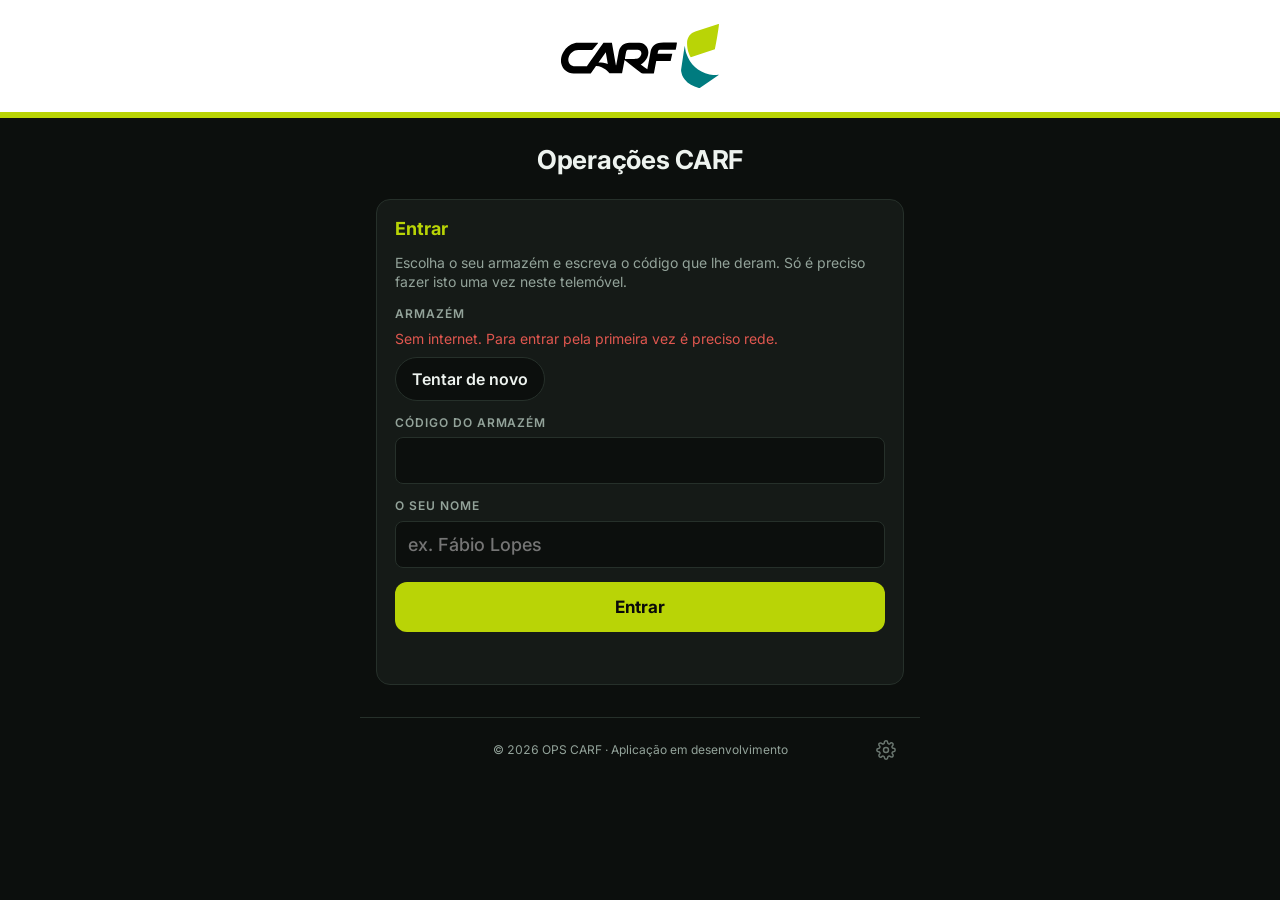
==== commit af635266: "Bidiário: desfazer o Excel no formato do Controlo Diário (volta ao anterior)" ====
--- a/bidiario.html
+++ b/bidiario.html
@@ -579,6 +579,30 @@
   const all=[...parts,...central,end],out=new Uint8Array(all.reduce((a,p)=>a+p.length,0));let o=0;
   for(const p of all){out.set(p,o);o+=p.length;}return out;
 }
+function criarXlsx(folhas){
+  const X=s=>String(s).replace(/[&<>"]/g,c=>({"&":"&amp;","<":"&lt;",">":"&gt;",'"':"&quot;"}[c]));
+  const L="ABCDEFGHIJ",NS='xmlns="http://schemas.openxmlformats.org/spreadsheetml/2006/main"',H='<?xml version="1.0" encoding="UTF-8" standalone="yes"?>';
+  const folha=({titulo,cab,linhas,larguras,pct=[]})=>{
+    const nc=cab.length,ult=3+linhas.length;
+    const cel=(r,c,v,s)=>v===""||v==null?`<c r="${L[c]}${r}" s="${s}"/>`:typeof v==="number"?`<c r="${L[c]}${r}" s="${s}"><v>${v}</v></c>`:`<c r="${L[c]}${r}" s="${s}" t="inlineStr"><is><t xml:space="preserve">${X(v)}</t></is></c>`;
+    let rows=`<row r="1" ht="26" customHeight="1">`+cab.map((_,c)=>cel(1,c,c?"":titulo,1)).join("")+`</row><row r="2"/>`;
+    rows+=`<row r="3" ht="24" customHeight="1">`+cab.map((v,c)=>cel(3,c,v,2)).join("")+`</row>`;
+    linhas.forEach((l,i)=>{const r=4+i;rows+=`<row r="${r}">`+l.map((v,c)=>cel(r,c,v,(pct.includes(c)&&typeof v==="number"?5:3)+i%2)).join("")+`</row>`;});
+    const W=larguras.map((w,i)=>`<col min="${i+1}" max="${i+1}" width="${w}" customWidth="1"/>`).join("");
+    return `${H}<worksheet ${NS}><sheetViews><sheetView workbookViewId="0" showGridLines="0"><pane ySplit="3" topLeftCell="A4" activePane="bottomLeft" state="frozen"/><selection pane="bottomLeft"/></sheetView></sheetViews><sheetFormatPr defaultRowHeight="15"/><cols>${W}</cols><sheetData>${rows}</sheetData><autoFilter ref="A3:${L[nc-1]}${ult}"/><mergeCells count="1"><mergeCell ref="A1:${L[nc-1]}1"/></mergeCells></worksheet>`;
+  };
+  const fill=c=>`<fill><patternFill patternType="solid"><fgColor rgb="FF${c}"/><bgColor indexed="64"/></patternFill></fill>`;
+  const bd=`<border><left style="thin"><color rgb="FFC3CCBD"/></left><right style="thin"><color rgb="FFC3CCBD"/></right><top style="thin"><color rgb="FFC3CCBD"/></top><bottom style="thin"><color rgb="FFC3CCBD"/></bottom><diagonal/></border>`;
+  const xf=(f,fi,b,h)=>`<xf numFmtId="0" fontId="${f}" fillId="${fi}" borderId="${b}" xfId="0" applyFont="1" applyFill="1" applyBorder="1" applyAlignment="1"><alignment horizontal="${h}" vertical="center"/></xf>`;
+  const styles=`${H}<styleSheet ${NS}><fonts count="3"><font><sz val="11"/><name val="Calibri"/></font><font><b/><sz val="14"/><color rgb="FF1F3B2A"/><name val="Calibri"/></font><font><b/><sz val="11"/><color rgb="FF1F3B2A"/><name val="Calibri"/></font></fonts><fills count="5"><fill><patternFill patternType="none"/></fill><fill><patternFill patternType="gray125"/></fill>${fill("E2EBD5")}${fill("FFFFFF")}${fill("F4F7EF")}</fills><borders count="2"><border><left/><right/><top/><bottom/><diagonal/></border>${bd}</borders><cellStyleXfs count="1"><xf numFmtId="0" fontId="0" fillId="0" borderId="0"/></cellStyleXfs><cellXfs count="7"><xf numFmtId="0" fontId="0" fillId="0" borderId="0" xfId="0"/>${xf(1,2,0,"left")}${xf(2,2,1,"center")}${xf(0,3,1,"center")}${xf(0,4,1,"center")}${xf(0,3,1,"center").replace('numFmtId="0"','numFmtId="9"').replace("applyFont",'applyNumberFormat="1" applyFont')}${xf(0,4,1,"center").replace('numFmtId="0"','numFmtId="9"').replace("applyFont",'applyNumberFormat="1" applyFont')}</cellXfs><cellStyles count="1"><cellStyle name="Normal" xfId="0" builtinId="0"/></cellStyles></styleSheet>`;
+  const wb=`${H}<workbook ${NS} xmlns:r="http://schemas.openxmlformats.org/officeDocument/2006/relationships"><sheets>${folhas.map((f,i)=>`<sheet name="${X(f.folha)}" sheetId="${i+1}" r:id="rId${i+1}"/>`).join("")}</sheets><definedNames>${folhas.map((f,i)=>`<definedName name="_xlnm._FilterDatabase" localSheetId="${i}" hidden="1">'${X(f.folha)}'!$A$3:$${L[f.cab.length-1]}$${3+f.linhas.length}</definedName>`).join("")}</definedNames></workbook>`;
+  const R="http://schemas.openxmlformats.org/officeDocument/2006/relationships",P="http://schemas.openxmlformats.org/package/2006/relationships";
+  const ct=`${H}<Types xmlns="http://schemas.openxmlformats.org/package/2006/content-types"><Default Extension="rels" ContentType="application/vnd.openxmlformats-package.relationships+xml"/><Default Extension="xml" ContentType="application/xml"/><Override PartName="/xl/workbook.xml" ContentType="application/vnd.openxmlformats-officedocument.spreadsheetml.sheet.main+xml"/>${folhas.map((_,i)=>`<Override PartName="/xl/worksheets/sheet${i+1}.xml" ContentType="application/vnd.openxmlformats-officedocument.spreadsheetml.worksheet+xml"/>`).join("")}<Override PartName="/xl/styles.xml" ContentType="application/vnd.openxmlformats-officedocument.spreadsheetml.styles+xml"/></Types>`;
+  const rels=`${H}<Relationships xmlns="${P}"><Relationship Id="rId1" Type="${R}/officeDocument" Target="xl/workbook.xml"/></Relationships>`;
+  const wrels=`${H}<Relationships xmlns="${P}">${folhas.map((_,i)=>`<Relationship Id="rId${i+1}" Type="${R}/worksheet" Target="worksheets/sheet${i+1}.xml"/>`).join("")}<Relationship Id="rId${folhas.length+1}" Type="${R}/styles" Target="styles.xml"/></Relationships>`;
+  const e=new TextEncoder();
+  return zipStore([["[Content_Types].xml",e.encode(ct)],["_rels/.rels",e.encode(rels)],["xl/workbook.xml",e.encode(wb)],["xl/_rels/workbook.xml.rels",e.encode(wrels)],["xl/styles.xml",e.encode(styles)],...folhas.map((f,i)=>["xl/worksheets/sheet"+(i+1)+".xml",e.encode(folha(f))])]);
+}
 /* Linhas iguais à folha em papel: uma por cliente; chamada, chegada e motorista na primeira linha de cada rota */
 function dadosDia(dia){
   const D=doDia(dia),h=x=>x?hora(x.t):"";
@@ -589,82 +613,11 @@
   return {rec,vi,tem};
 }
 const CAB_R=["Rota","Zona","Cliente","Localidade","Hora da recolha","Hora da última chamada","Hora de chegada","Motorista"];
-/* Excel igual à folha "Controlo Diário Algarve Leiria": rotas com células juntas, uma linha por cliente,
-   hora da última chamada, hora de chegada e motorista; ao lado, o horário de saída das viaturas.
-   Segunda folha com o detalhe das saídas (hora, carga e fotografias). */
-function gerarControloXlsx(dia){
-  const D=doDia(dia),[y,m,d]=dia.split("-"),h=x=>x?hora(x.t):"";
-  const X=s=>String(s).replace(/[&<>"]/g,c=>({"&":"&amp;","<":"&lt;",">":"&gt;",'"':"&quot;"}[c]));
-  const NS='xmlns="http://schemas.openxmlformats.org/spreadsheetml/2006/main"',H='<?xml version="1.0" encoding="UTF-8" standalone="yes"?>';
-  const COL="ABCDEFGHIJKLMNOP";
-  const cel=(ref,v,s)=>v===""||v==null?`<c r="${ref}" s="${s}"/>`:typeof v==="number"?`<c r="${ref}" s="${s}"><v>${v}</v></c>`:`<c r="${ref}" s="${s}" t="inlineStr"><is><t xml:space="preserve">${X(v)}</t></is></c>`;
-  /* ---- folha 1 ---- */
-  const linhas={},alt={},merges=[];
-  const pôr=(r,c,v,s)=>{(linhas[r]=linhas[r]||{})[c]=[v,s];};
-  pôr(2,"C","Recolhas Obrigatórias para Algarve e Leiria",1);["D","E","F","G"].forEach(c=>pôr(2,c,"",1));
-  pôr(2,"H",d+"/"+m+"/"+y,2);["I","J"].forEach(c=>pôr(2,c,"",2));
-  ["C","D","E","F","G","H","I","J"].forEach(c=>pôr(3,c,"",c<"H"?1:2));
-  merges.push("C2:G3","H2:J3");
-  const CAB=[["C","Rota"],["D","Zona"],["E","Cliente"],["F","Localidade"],["G","Hora da Recolha"],["H","Hora da última chamada"],["I","Hora de Chegada"],["J","Motorista"]];
-  CAB.forEach(([c,t])=>{pôr(4,c,t,3);pôr(5,c,"",3);merges.push(c+"4:"+c+"5");});
-  alt[4]=alt[5]=20;
-  let r=6;
-  ROTAS.forEach((g,i)=>{
-    const cinza=i%2===0,sR=cinza?5:4,sC=cinza?7:6,cl=g.clientes.length?g.clientes:[["","",""]],n=cl.length,mo=D.mo[g.k];
-    const mot=mo&&mo.nome?mo.nome:(g.motorista||"");
-    cl.forEach((c,k)=>{
-      const rr=r+k;
-      pôr(rr,"C",k?"":(/^\d+$/.test(g.rota)?+g.rota:g.rota),sR);pôr(rr,"D",k?"":g.zona,sR);
-      pôr(rr,"E",c[0],sC);pôr(rr,"F",c[1],sC);pôr(rr,"G",c[2],sC);
-      pôr(rr,"H",k?"":h(D.ch[g.k]),sR);pôr(rr,"I",k?"":h(D.cg[g.k]),sR);pôr(rr,"J",k?"":mot,sR);
-      alt[rr]=n===1?36:22;
-    });
-    if(n>1)["C","D","H","I","J"].forEach(c=>merges.push(c+r+":"+c+(r+n-1)));
-    r+=n;
-  });
-  /* horário de saída das viaturas, ao lado (como na folha) */
-  let lr=6;const lado=(t,s)=>{pôr(lr,"L",t,s);lr+=2;};
-  lado("Horário de saída das viaturas",9);
-  VIATURAS.forEach(v=>{const x=D.sv[v.nome];if(v.extra&&!x)return;lado(v.nome+" - "+(x?hora(x.t)+(x.carga!=null?"  ("+x.carga+"%)":""):""),8);});
-  const ult=Math.max(r-1,lr);
-  let rows="";
-  for(let i=2;i<=ult;i++){const L=linhas[i];if(!L){continue;}
-    rows+=`<row r="${i}"${alt[i]?` ht="${alt[i]}" customHeight="1"`:""}>`+Object.keys(L).sort().map(c=>cel(c+i,L[c][0],L[c][1])).join("")+`</row>`;}
-  const W=[["A",2],["B",2],["C",12],["D",20],["E",24],["F",22],["G",11],["H",15],["I",13],["J",30],["K",3],["L",38]];
-  const cols=W.map(([c,w])=>{const n=COL.indexOf(c)+1;return `<col min="${n}" max="${n}" width="${w}" customWidth="1"/>`;}).join("");
-  const s1=`${H}<worksheet ${NS}><sheetPr><pageSetUpPr fitToPage="1"/></sheetPr><sheetViews><sheetView workbookViewId="0" showGridLines="0"><pane ySplit="5" topLeftCell="A6" activePane="bottomLeft" state="frozen"/><selection pane="bottomLeft"/></sheetView></sheetViews><sheetFormatPr defaultRowHeight="15"/><cols>${cols}</cols><sheetData>${rows}</sheetData><mergeCells count="${merges.length}">${merges.map(x=>`<mergeCell ref="${x}"/>`).join("")}</mergeCells><printOptions horizontalCentered="1"/><pageMargins left="0.3" right="0.3" top="0.4" bottom="0.4" header="0.2" footer="0.2"/><pageSetup paperSize="9" orientation="landscape" fitToWidth="1" fitToHeight="1"/></worksheet>`;
-  /* ---- folha 2: saídas das viaturas ---- */
-  const vi=VIATURAS.filter(v=>!v.extra||D.sv[v.nome]);
-  let r2=`<row r="1" ht="26" customHeight="1">${cel("A1","Saída das viaturas — "+d+"/"+m+"/"+y+" — "+S.polo.nome,10)}</row><row r="3" ht="22" customHeight="1">`+["Viatura","Hora de saída","Carga","Fotografias","Registado por"].map((t,i)=>cel(COL[i]+"3",t,11)).join("")+`</row>`;
-  vi.forEach((v,i)=>{const x=D.sv[v.nome],rr=4+i,a=i%2;
-    r2+=`<row r="${rr}">`+cel("A"+rr,v.nome,12+a)+cel("B"+rr,x?hora(x.t):"",12+a)+cel("C"+rr,x&&x.carga!=null?x.carga/100:"",14+a)+cel("D"+rr,x?(x.fotos||[]).length:"",12+a)+cel("E"+rr,x?x.autor||"":"",12+a)+`</row>`;});
-  const s2=`${H}<worksheet ${NS}><sheetViews><sheetView workbookViewId="0" showGridLines="0"/></sheetViews><sheetFormatPr defaultRowHeight="15"/><cols><col min="1" max="1" width="26" customWidth="1"/><col min="2" max="4" width="14" customWidth="1"/><col min="5" max="5" width="22" customWidth="1"/></cols><sheetData>${r2}</sheetData></worksheet>`;
-  /* ---- estilos ---- */
-  const fill=c=>`<fill><patternFill patternType="solid"><fgColor rgb="FF${c}"/><bgColor indexed="64"/></patternFill></fill>`;
-  const lado2=(t,c)=>`<${t} style="${c}"><color rgb="FF000000"/></${t}>`;
-  const bMed=`<border>${lado2("left","medium")}${lado2("right","medium")}${lado2("top","medium")}${lado2("bottom","medium")}<diagonal/></border>`;
-  const bFin=`<border>${lado2("left","thin")}${lado2("right","thin")}${lado2("top","thin")}${lado2("bottom","thin")}<diagonal/></border>`;
-  const bVer=`<border><left style="thin"><color rgb="FFC3CCBD"/></left><right style="thin"><color rgb="FFC3CCBD"/></right><top style="thin"><color rgb="FFC3CCBD"/></top><bottom style="thin"><color rgb="FFC3CCBD"/></bottom><diagonal/></border>`;
-  const xf=(f,fi,b,hz,nf)=>`<xf numFmtId="${nf||0}" fontId="${f}" fillId="${fi}" borderId="${b}" xfId="0" applyFont="1" applyFill="1" applyBorder="1" applyAlignment="1"${nf?' applyNumberFormat="1"':""}><alignment horizontal="${hz}" vertical="center" wrapText="1"/></xf>`;
-  const fonts=`<fonts count="6"><font><sz val="11"/><name val="Calibri"/></font><font><b/><sz val="18"/><name val="Calibri"/></font><font><b/><sz val="20"/><name val="Calibri"/></font><font><b/><sz val="11"/><name val="Calibri"/></font><font><b/><sz val="14"/><name val="Calibri"/></font><font><b/><sz val="14"/><color rgb="FF1F3B2A"/><name val="Calibri"/></font></fonts>`;
-  const fills=`<fills count="7"><fill><patternFill patternType="none"/></fill><fill><patternFill patternType="gray125"/></fill>${fill("D9D9D9")}${fill("BFBFBF")}${fill("FFFFFF")}${fill("E2EBD5")}${fill("F4F7EF")}</fills>`;
-  const xfs=[`<xf numFmtId="0" fontId="0" fillId="0" borderId="0" xfId="0"/>`,
-    xf(1,4,1,"center"),xf(2,4,1,"center"),xf(3,2,1,"center"),xf(4,4,1,"center"),xf(4,3,1,"center"),xf(3,4,2,"center"),xf(3,3,2,"center"),
-    xf(4,0,0,"left"),xf(4,0,0,"left"),
-    xf(5,0,0,"left"),xf(3,5,3,"center"),xf(0,4,3,"center"),xf(0,6,3,"center"),xf(0,4,3,"center",9),xf(0,6,3,"center",9)];
-  const styles=`${H}<styleSheet ${NS}>${fonts}${fills}<borders count="4"><border><left/><right/><top/><bottom/><diagonal/></border>${bMed}${bFin}${bVer}</borders><cellStyleXfs count="1"><xf numFmtId="0" fontId="0" fillId="0" borderId="0"/></cellStyleXfs><cellXfs count="${xfs.length}">${xfs.join("")}</cellXfs><cellStyles count="1"><cellStyle name="Normal" xfId="0" builtinId="0"/></cellStyles></styleSheet>`;
-  const F1="Algarve - Leiria",F2="Saída das viaturas";
-  const wb=`${H}<workbook ${NS} xmlns:r="http://schemas.openxmlformats.org/officeDocument/2006/relationships"><sheets><sheet name="${F1}" sheetId="1" r:id="rId1"/><sheet name="${F2}" sheetId="2" r:id="rId2"/></sheets><definedNames><definedName name="_xlnm.Print_Area" localSheetId="0">'${F1}'!$B$2:$L$${ult}</definedName></definedNames></workbook>`;
-  const R="http://schemas.openxmlformats.org/officeDocument/2006/relationships",P="http://schemas.openxmlformats.org/package/2006/relationships",WS="application/vnd.openxmlformats-officedocument.spreadsheetml.worksheet+xml";
-  const ct=`${H}<Types xmlns="http://schemas.openxmlformats.org/package/2006/content-types"><Default Extension="rels" ContentType="application/vnd.openxmlformats-package.relationships+xml"/><Default Extension="xml" ContentType="application/xml"/><Override PartName="/xl/workbook.xml" ContentType="application/vnd.openxmlformats-officedocument.spreadsheetml.sheet.main+xml"/><Override PartName="/xl/worksheets/sheet1.xml" ContentType="${WS}"/><Override PartName="/xl/worksheets/sheet2.xml" ContentType="${WS}"/><Override PartName="/xl/styles.xml" ContentType="application/vnd.openxmlformats-officedocument.spreadsheetml.styles+xml"/></Types>`;
-  const rels=`${H}<Relationships xmlns="${P}"><Relationship Id="rId1" Type="${R}/officeDocument" Target="xl/workbook.xml"/></Relationships>`;
-  const wrels=`${H}<Relationships xmlns="${P}"><Relationship Id="rId1" Type="${R}/worksheet" Target="worksheets/sheet1.xml"/><Relationship Id="rId2" Type="${R}/worksheet" Target="worksheets/sheet2.xml"/><Relationship Id="rId3" Type="${R}/styles" Target="styles.xml"/></Relationships>`;
-  const e=new TextEncoder();
-  return zipStore([["[Content_Types].xml",e.encode(ct)],["_rels/.rels",e.encode(rels)],["xl/workbook.xml",e.encode(wb)],["xl/_rels/workbook.xml.rels",e.encode(wrels)],["xl/styles.xml",e.encode(styles)],["xl/worksheets/sheet1.xml",e.encode(s1)],["xl/worksheets/sheet2.xml",e.encode(s2)]]);
-}
 function gerarExcel(dia){
   const x=dadosDia(dia);if(!x.tem)return null;const [y,m,d]=dia.split("-");
-  return {bytes:gerarControloXlsx(dia),nome:`Controlo Diário_Algarve_Leiria ${d}-${m}-${y}.xlsx`};
+  return {bytes:criarXlsx([
+    {titulo:"RECOLHAS OBRIGATÓRIAS PARA ALGARVE E LEIRIA — "+d+"/"+m+"/"+y+" — "+S.polo.nome,folha:"Recolhas",cab:CAB_R,linhas:x.rec,larguras:[10,20,22,22,12,14,12,28]},
+    {titulo:"SAÍDA DAS VIATURAS — "+d+"/"+m+"/"+y,folha:"Viaturas",cab:["Viatura","Hora de saída","Carga","Fotografias"],linhas:x.vi,larguras:[26,16,12,14],pct:[2]}]),nome:`bidiario-${y}-${m}-${d}.xlsx`};
 }
 function gerarCsv(dia){
   const x=dadosDia(dia);if(!x.tem)return null;const [y,m,d]=dia.split("-");
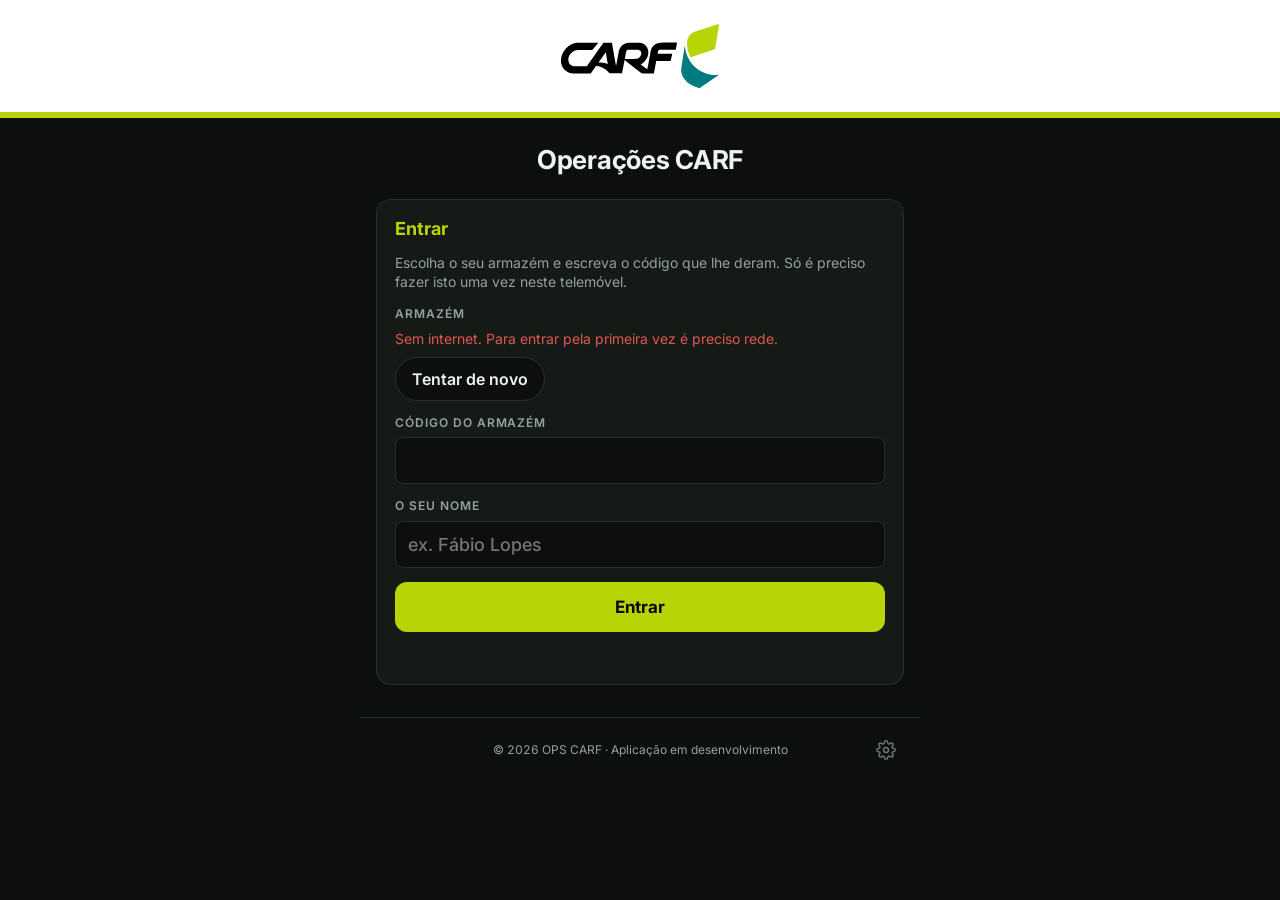
==== commit 93f8aaa7: "Bidiário: Ver/Esconder recolhas em vez de clientes" ====
--- a/bidiario.html
+++ b/bidiario.html
@@ -349,7 +349,7 @@
   const lr=el("div","lin"),nCli=(r.clientes||[]).length;
   lr.append(nCli+(nCli===1?" recolha":" recolhas")+(r.ultima!=null?" · até "+hm(r.ultima):""));
   if(!cg&&eHoje){const x=passou(dia,r.ultima);if(x!=null&&x>0){lr.appendChild(el("span","d "+(x>60?"mau":x>30?"aviso":"bom"),"última recolha há "+durTxt(x)));if(x>60)row.classList.add("atras");}}
-  const tg=el("button","lk",abertos.has(r.k)?"Esconder clientes":"Ver clientes");tg.type="button";tg.setAttribute("aria-expanded",abertos.has(r.k));
+  const tg=el("button","lk",abertos.has(r.k)?"Esconder recolhas":"Ver recolhas");tg.type="button";tg.setAttribute("aria-expanded",abertos.has(r.k));
   tg.onclick=()=>{abertos.has(r.k)?abertos.delete(r.k):abertos.add(r.k);render();};lr.appendChild(tg);info.appendChild(lr);
   if(abertos.has(r.k)){const ul=el("ul","cli");[...(r.clientes||[])].sort((a,b)=>(minDe(a[2])??9999)-(minDe(b[2])??9999)).forEach(c=>{const li=el("li");li.append(el("b",null,c[0]),el("span",null,c[1]||""),el("i",null,c[2]||"—"));ul.appendChild(li);});info.appendChild(ul);}
   /* chegada */
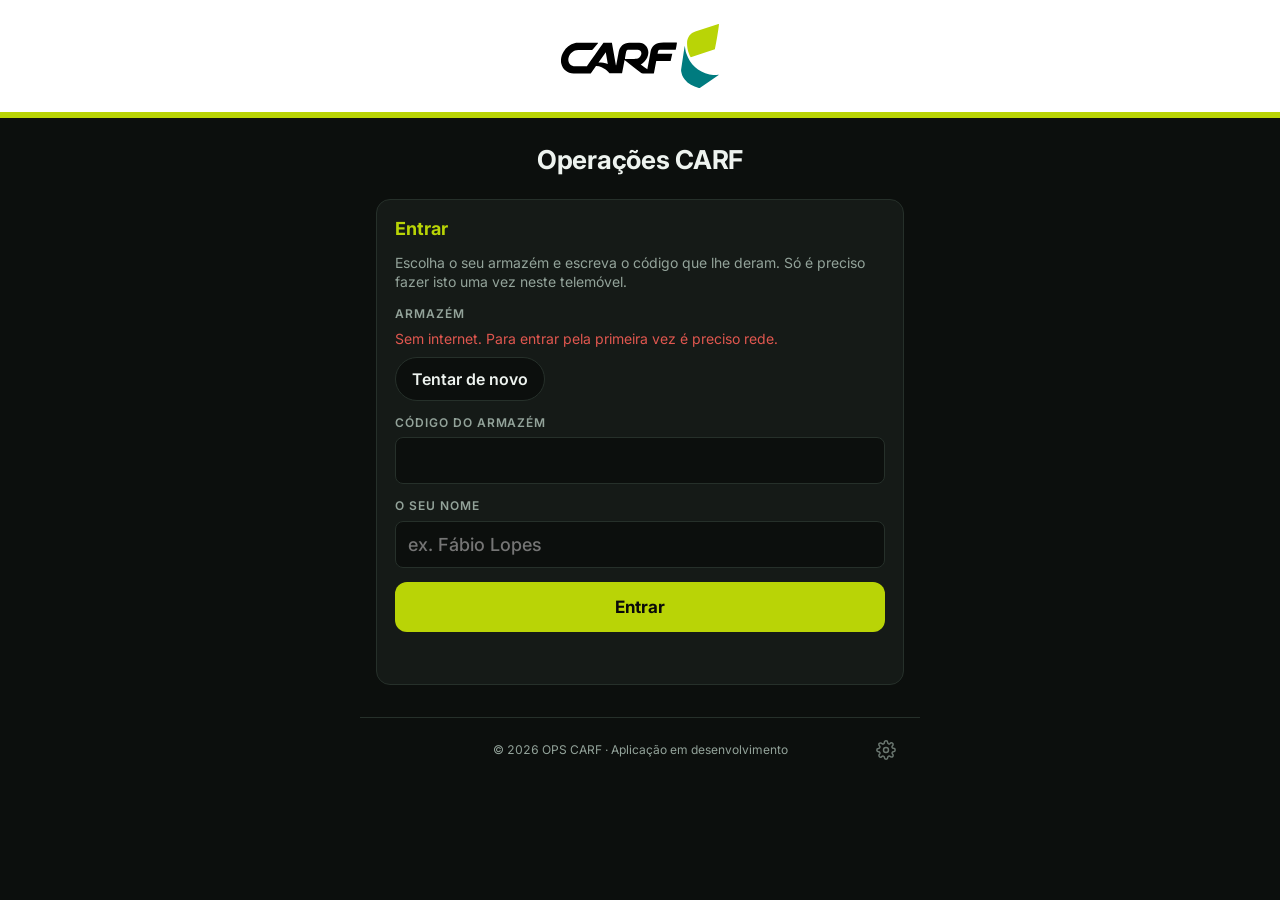
==== commit 1768d0d9: "Bidiário: rotas por chegar pela ordem da gestão" ====
--- a/bidiario.html
+++ b/bidiario.html
@@ -289,7 +289,7 @@
     $("sOk").textContent=ok;$("sFalta").textContent=ROTAS.length-ok;$("barra").style.width=(ROTAS.length?ok/ROTAS.length*100:0)+"%";
     if(!ROTAS.length){vazio("Este armazém ainda não tem as rotas do bidiário. Peça ao administrador para as acrescentar na gestão (Bidiário — rotas e recolhas).");return;}
     const ordem=new Map(ROTAS.map((r,i)=>[r.k,i])),um=r=>r.ultima==null?1e9:r.ultima;
-    const porChegar=ROTAS.filter(r=>!D.cg[r.k]).sort((a,b)=>um(a)-um(b)||ordem.get(a.k)-ordem.get(b.k));
+    const porChegar=ROTAS.filter(r=>!D.cg[r.k]); /* pela ordem da gestão */
     const chegaram=ROTAS.filter(r=>D.cg[r.k]).sort((a,b)=>String(D.cg[b.k].t).localeCompare(String(D.cg[a.k].t)));
     const semChamada=eHoje?porChegar.filter(r=>{const x=passou(dia,r.ultima);return x!=null&&x>0&&!D.ch[r.k];}).length:0;
     cab("Por chegar"+(semChamada?" · "+semChamada+" sem chamada":""),porChegar.length);
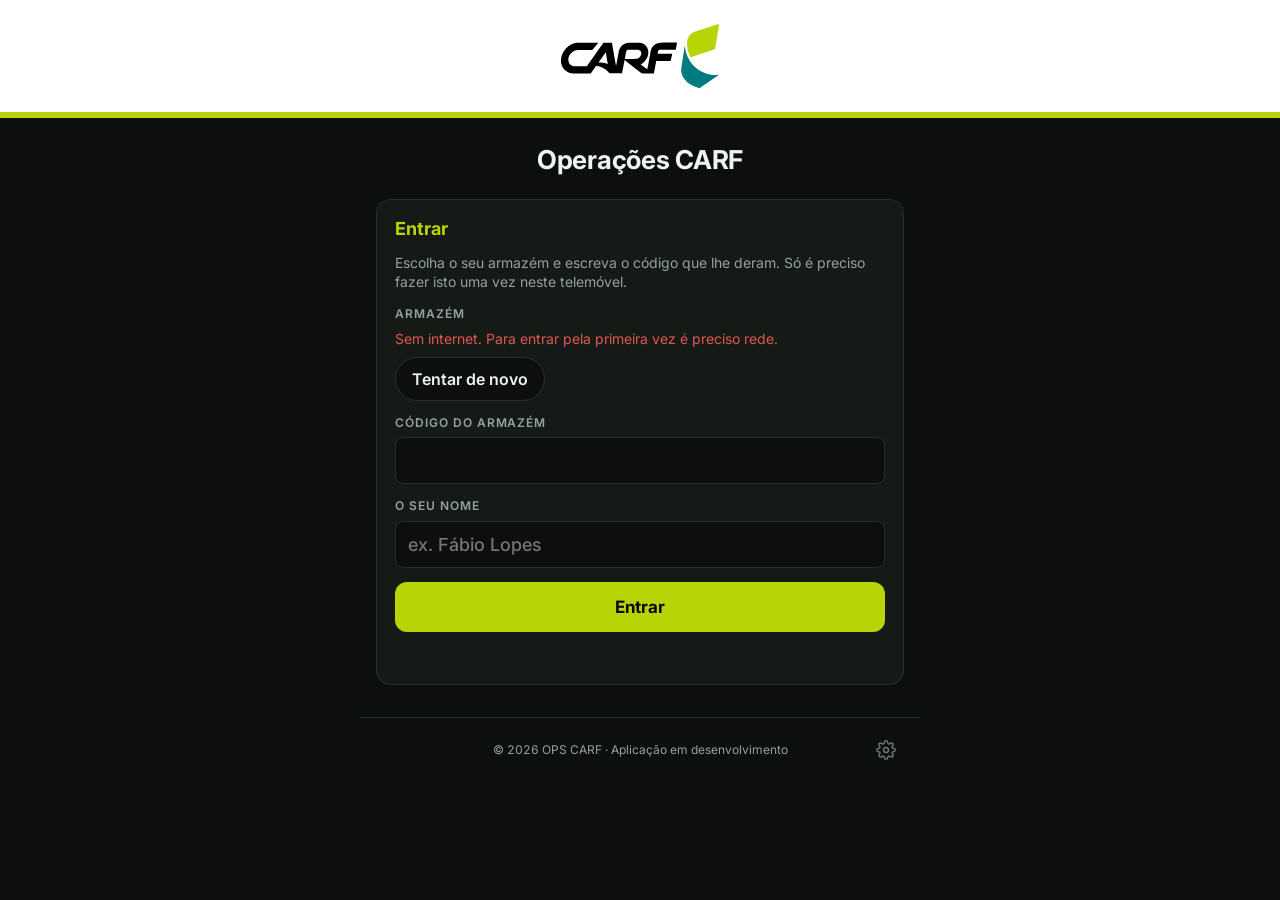
==== commit f38bdf7b: "Bidiário: folha Saídas no formato da folha de controlo, com chegada prevista e fotografia; tempo de " ====
--- a/bidiario.html
+++ b/bidiario.html
@@ -131,6 +131,7 @@
 .thumb img{width:100%;height:100%;object-fit:cover;display:block}
 .thumb-w{position:relative}
 .thumb-x{position:absolute;top:-8px;right:-8px;width:30px;height:30px;border-radius:50%;border:2px solid var(--bg);background:var(--danger);color:#fff;font:700 18px/1 var(--body);cursor:pointer;padding:0}
+.prevh{font:600 17px var(--mono);color:var(--fg)}
 .sem-foto{font-size:13px;color:var(--muted);font-style:italic}
 .ed-pct{display:grid;grid-template-columns:repeat(5,minmax(0,1fr));gap:6px}
 .ed-pct button{background:var(--panel);color:var(--fg);border:1px solid var(--line);border-radius:999px;padding:9px 2px;font:600 14px var(--body);cursor:pointer}
@@ -190,7 +191,7 @@
     <button class="btn enviar" id="email" type="button">Enviar Excel por email</button>
     <button class="btn" id="excel" type="button">Exportar Excel do dia</button>
     <div class="msg" id="msgX" role="status"></div>
-    <div class="hint">O Excel tem duas folhas: as recolhas de cada rota (hora da última chamada, hora de chegada e motorista) e a saída das viaturas (hora, carga e n.º de fotografias). No email, as fotografias da carga vão em anexo. Vai para o email dos horários definido na gestão.</div>
+    <div class="hint">O Excel tem duas folhas: as saídas das viaturas (hora de saída, chegada prevista, ocupação e fotografia) e as recolhas de cada rota (hora da última chamada, hora de chegada e motorista). No email, as fotografias da carga vão em anexo. Vai para o email dos horários definido na gestão.</div>
   </section>
 </div>
 
@@ -237,6 +238,11 @@
   return {...g,k:g.rota+"|"+g.zona,ultima:hs.length?Math.max(...hs):null,primeira:hs.length?Math.min(...hs):null};
 });
 const VIATURAS=(()=>{const v=SJT.lista("bidiarioViaturas",S);return v.length?v:[{nome:"Algarve"},{nome:"Leiria"},{nome:"Évora"}];})();
+/* Tempo de viagem a partir de São João da Talha (Google Maps): Leiria 1h23, Algarve 2h06; a gestão pode mudar por viatura */
+const VIAGEM_BASE=[[/leiria/i,83],[/algarve/i,126]];
+const viagemDe=v=>{const m=minDe(v.viagem);if(m!=null)return m;const b=VIAGEM_BASE.find(([re])=>re.test(v.nome||""));return b?b[1]:null;};
+const chegadaPrev=(v,x)=>{const m=viagemDe(v);return m==null?null:new Date(new Date(x.t).getTime()+m*60000).toISOString();};
+
 const hm=m=>m==null?"":pad(Math.floor(m/60))+":"+pad(m%60);
 
 /* Motorista: "Nome - 934903188" → nome e telefone */
@@ -374,6 +380,7 @@
   const aEd=aEditar&&aEditar.k===v.nome&&aEditar.c==="sv";
   if(s&&!aEd){
     const lc=el("div","lin");lc.append(botaoHora(s,eHoje,"Editar a saída de "+v.nome,()=>abrirSaida(v,s)),"Saiu");lc.appendChild(autor(s));info.appendChild(lc);
+    const chP=chegadaPrev(v,s);if(chP){const lp=el("div","lin");lp.append("Chegada prevista ");lp.appendChild(el("b","prevh",hora(chP)));info.appendChild(lp);}
     if(s.carga!=null){const c=el("div","carga");c.append(el("b",null,s.carga+"%"),el("span",null,"de carga"));const br=el("div","cbar");const ii=el("i");ii.style.width=Math.min(100,s.carga)+"%";br.appendChild(ii);c.appendChild(br);info.appendChild(c);}
     const fs=s.fotos||[];
     if(fs.length){const g=el("div","thumbs");fs.forEach((fid,k)=>g.appendChild(miniatura(fid,()=>verFotos(fs,k,v.nome))));info.appendChild(g);}
@@ -582,7 +589,8 @@
 function criarXlsx(folhas){
   const X=s=>String(s).replace(/[&<>"]/g,c=>({"&":"&amp;","<":"&lt;",">":"&gt;",'"':"&quot;"}[c]));
   const L="ABCDEFGHIJ",NS='xmlns="http://schemas.openxmlformats.org/spreadsheetml/2006/main"',H='<?xml version="1.0" encoding="UTF-8" standalone="yes"?>';
-  const folha=({titulo,cab,linhas,larguras,pct=[]})=>{
+  const folha=({titulo,cab,linhas,larguras,pct=[],xml})=>{
+    if(xml)return xml;
     const nc=cab.length,ult=3+linhas.length;
     const cel=(r,c,v,s)=>v===""||v==null?`<c r="${L[c]}${r}" s="${s}"/>`:typeof v==="number"?`<c r="${L[c]}${r}" s="${s}"><v>${v}</v></c>`:`<c r="${L[c]}${r}" s="${s}" t="inlineStr"><is><t xml:space="preserve">${X(v)}</t></is></c>`;
     let rows=`<row r="1" ht="26" customHeight="1">`+cab.map((_,c)=>cel(1,c,c?"":titulo,1)).join("")+`</row><row r="2"/>`;
@@ -593,15 +601,25 @@
   };
   const fill=c=>`<fill><patternFill patternType="solid"><fgColor rgb="FF${c}"/><bgColor indexed="64"/></patternFill></fill>`;
   const bd=`<border><left style="thin"><color rgb="FFC3CCBD"/></left><right style="thin"><color rgb="FFC3CCBD"/></right><top style="thin"><color rgb="FFC3CCBD"/></top><bottom style="thin"><color rgb="FFC3CCBD"/></bottom><diagonal/></border>`;
+  const bdP=`<border><left style="thin"><color rgb="FF000000"/></left><right style="thin"><color rgb="FF000000"/></right><top style="thin"><color rgb="FF000000"/></top><bottom style="thin"><color rgb="FF000000"/></bottom><diagonal/></border>`;
   const xf=(f,fi,b,h)=>`<xf numFmtId="0" fontId="${f}" fillId="${fi}" borderId="${b}" xfId="0" applyFont="1" applyFill="1" applyBorder="1" applyAlignment="1"><alignment horizontal="${h}" vertical="center"/></xf>`;
-  const styles=`${H}<styleSheet ${NS}><fonts count="3"><font><sz val="11"/><name val="Calibri"/></font><font><b/><sz val="14"/><color rgb="FF1F3B2A"/><name val="Calibri"/></font><font><b/><sz val="11"/><color rgb="FF1F3B2A"/><name val="Calibri"/></font></fonts><fills count="5"><fill><patternFill patternType="none"/></fill><fill><patternFill patternType="gray125"/></fill>${fill("E2EBD5")}${fill("FFFFFF")}${fill("F4F7EF")}</fills><borders count="2"><border><left/><right/><top/><bottom/><diagonal/></border>${bd}</borders><cellStyleXfs count="1"><xf numFmtId="0" fontId="0" fillId="0" borderId="0"/></cellStyleXfs><cellXfs count="7"><xf numFmtId="0" fontId="0" fillId="0" borderId="0" xfId="0"/>${xf(1,2,0,"left")}${xf(2,2,1,"center")}${xf(0,3,1,"center")}${xf(0,4,1,"center")}${xf(0,3,1,"center").replace('numFmtId="0"','numFmtId="9"').replace("applyFont",'applyNumberFormat="1" applyFont')}${xf(0,4,1,"center").replace('numFmtId="0"','numFmtId="9"').replace("applyFont",'applyNumberFormat="1" applyFont')}</cellXfs><cellStyles count="1"><cellStyle name="Normal" xfId="0" builtinId="0"/></cellStyles></styleSheet>`;
-  const wb=`${H}<workbook ${NS} xmlns:r="http://schemas.openxmlformats.org/officeDocument/2006/relationships"><sheets>${folhas.map((f,i)=>`<sheet name="${X(f.folha)}" sheetId="${i+1}" r:id="rId${i+1}"/>`).join("")}</sheets><definedNames>${folhas.map((f,i)=>`<definedName name="_xlnm._FilterDatabase" localSheetId="${i}" hidden="1">'${X(f.folha)}'!$A$3:$${L[f.cab.length-1]}$${3+f.linhas.length}</definedName>`).join("")}</definedNames></workbook>`;
+  const styles=`${H}<styleSheet ${NS}><fonts count="4"><font><sz val="11"/><name val="Calibri"/></font><font><b/><sz val="14"/><color rgb="FF1F3B2A"/><name val="Calibri"/></font><font><b/><sz val="11"/><color rgb="FF1F3B2A"/><name val="Calibri"/></font><font><b/><sz val="12"/><color rgb="FF000000"/><name val="Calibri"/></font></fonts><fills count="7"><fill><patternFill patternType="none"/></fill><fill><patternFill patternType="gray125"/></fill>${fill("E2EBD5")}${fill("FFFFFF")}${fill("F4F7EF")}${fill("D9D9D9")}${fill("FF0000")}</fills><borders count="3"><border><left/><right/><top/><bottom/><diagonal/></border>${bd}${bdP}</borders><cellStyleXfs count="1"><xf numFmtId="0" fontId="0" fillId="0" borderId="0"/></cellStyleXfs><cellXfs count="12"><xf numFmtId="0" fontId="0" fillId="0" borderId="0" xfId="0"/>${xf(1,2,0,"left")}${xf(2,2,1,"center")}${xf(0,3,1,"center")}${xf(0,4,1,"center")}${xf(0,3,1,"center").replace('numFmtId="0"','numFmtId="9"').replace("applyFont",'applyNumberFormat="1" applyFont')}${xf(0,4,1,"center").replace('numFmtId="0"','numFmtId="9"').replace("applyFont",'applyNumberFormat="1" applyFont')}${xf(3,5,2,"center")}${xf(3,3,2,"center")}${xf(3,3,2,"center").replace('numFmtId="0"','numFmtId="10"').replace("applyFont",'applyNumberFormat="1" applyFont')}${xf(3,6,2,"center")}${xf(3,0,2,"left")}</cellXfs><cellStyles count="1"><cellStyle name="Normal" xfId="0" builtinId="0"/></cellStyles></styleSheet>`;
+  const wb=`${H}<workbook ${NS} xmlns:r="http://schemas.openxmlformats.org/officeDocument/2006/relationships"><sheets>${folhas.map((f,i)=>`<sheet name="${X(f.folha)}" sheetId="${i+1}" r:id="rId${i+1}"/>`).join("")}</sheets><definedNames>${folhas.map((f,i)=>f.xml?"":`<definedName name="_xlnm._FilterDatabase" localSheetId="${i}" hidden="1">'${X(f.folha)}'!$A$3:$${L[f.cab.length-1]}$${3+f.linhas.length}</definedName>`).join("")}</definedNames></workbook>`;
   const R="http://schemas.openxmlformats.org/officeDocument/2006/relationships",P="http://schemas.openxmlformats.org/package/2006/relationships";
   const ct=`${H}<Types xmlns="http://schemas.openxmlformats.org/package/2006/content-types"><Default Extension="rels" ContentType="application/vnd.openxmlformats-package.relationships+xml"/><Default Extension="xml" ContentType="application/xml"/><Override PartName="/xl/workbook.xml" ContentType="application/vnd.openxmlformats-officedocument.spreadsheetml.sheet.main+xml"/>${folhas.map((_,i)=>`<Override PartName="/xl/worksheets/sheet${i+1}.xml" ContentType="application/vnd.openxmlformats-officedocument.spreadsheetml.worksheet+xml"/>`).join("")}<Override PartName="/xl/styles.xml" ContentType="application/vnd.openxmlformats-officedocument.spreadsheetml.styles+xml"/></Types>`;
   const rels=`${H}<Relationships xmlns="${P}"><Relationship Id="rId1" Type="${R}/officeDocument" Target="xl/workbook.xml"/></Relationships>`;
   const wrels=`${H}<Relationships xmlns="${P}">${folhas.map((_,i)=>`<Relationship Id="rId${i+1}" Type="${R}/worksheet" Target="worksheets/sheet${i+1}.xml"/>`).join("")}<Relationship Id="rId${folhas.length+1}" Type="${R}/styles" Target="styles.xml"/></Relationships>`;
-  const e=new TextEncoder();
-  return zipStore([["[Content_Types].xml",e.encode(ct)],["_rels/.rels",e.encode(rels)],["xl/workbook.xml",e.encode(wb)],["xl/_rels/workbook.xml.rels",e.encode(wrels)],["xl/styles.xml",e.encode(styles)],...folhas.map((f,i)=>["xl/worksheets/sheet"+(i+1)+".xml",e.encode(folha(f))])]);
+  const e=new TextEncoder(),extra=[];let nImg=0;
+  /* fotografias dentro das células (uma drawing por folha) */
+  folhas.forEach((f,i)=>{if(!f.imgs||!f.imgs.length)return;const n=i+1,EMU=9525;
+    const anc=f.imgs.map((im,k)=>`<xdr:oneCellAnchor><xdr:from><xdr:col>${im.col}</xdr:col><xdr:colOff>${im.ox*EMU}</xdr:colOff><xdr:row>${im.row}</xdr:row><xdr:rowOff>${im.oy*EMU}</xdr:rowOff></xdr:from><xdr:ext cx="${im.cx*EMU}" cy="${im.cy*EMU}"/><xdr:pic><xdr:nvPicPr><xdr:cNvPr id="${k+2}" name="Foto ${k+1}"/><xdr:cNvPicPr><a:picLocks noChangeAspect="1"/></xdr:cNvPicPr></xdr:nvPicPr><xdr:blipFill><a:blip r:embed="rId${k+1}"/><a:stretch><a:fillRect/></a:stretch></xdr:blipFill><xdr:spPr><a:xfrm><a:off x="0" y="0"/><a:ext cx="${im.cx*EMU}" cy="${im.cy*EMU}"/></a:xfrm><a:prstGeom prst="rect"><a:avLst/></a:prstGeom></xdr:spPr></xdr:pic><xdr:clientData/></xdr:oneCellAnchor>`).join("");
+    extra.push(["xl/drawings/drawing"+n+".xml",e.encode(`${H}<xdr:wsDr xmlns:xdr="http://schemas.openxmlformats.org/drawingml/2006/spreadsheetDrawing" xmlns:a="http://schemas.openxmlformats.org/drawingml/2006/main" xmlns:r="${R}">${anc}</xdr:wsDr>`)]);
+    extra.push(["xl/drawings/_rels/drawing"+n+".xml.rels",e.encode(`${H}<Relationships xmlns="${P}">${f.imgs.map((im,k)=>`<Relationship Id="rId${k+1}" Type="${R}/image" Target="../media/image${nImg+k+1}.jpeg"/>`).join("")}</Relationships>`)]);
+    f.imgs.forEach((im,k)=>extra.push(["xl/media/image"+(nImg+k+1)+".jpeg",im.bytes]));nImg+=f.imgs.length;
+    extra.push(["xl/worksheets/_rels/sheet"+n+".xml.rels",e.encode(`${H}<Relationships xmlns="${P}"><Relationship Id="rId1" Type="${R}/drawing" Target="../drawings/drawing${n}.xml"/></Relationships>`)]);
+  });
+  const ct2=ct.replace('<Default Extension="xml" ContentType="application/xml"/>','<Default Extension="xml" ContentType="application/xml"/><Default Extension="jpeg" ContentType="image/jpeg"/>').replace("</Types>",folhas.map((f,i)=>f.imgs&&f.imgs.length?`<Override PartName="/xl/drawings/drawing${i+1}.xml" ContentType="application/vnd.openxmlformats-officedocument.drawing+xml"/>`:"").join("")+"</Types>");
+  return zipStore([["[Content_Types].xml",e.encode(ct2)],["_rels/.rels",e.encode(rels)],["xl/workbook.xml",e.encode(wb)],["xl/_rels/workbook.xml.rels",e.encode(wrels)],["xl/styles.xml",e.encode(styles)],...folhas.map((f,i)=>["xl/worksheets/sheet"+(i+1)+".xml",e.encode(folha(f))]),...extra]);
 }
 /* Linhas iguais à folha em papel: uma por cliente; chamada, chegada e motorista na primeira linha de cada rota */
 function dadosDia(dia){
@@ -612,12 +630,35 @@
   const tem=Object.keys(D.cg).length+Object.keys(D.ch).length+Object.keys(D.sv).length>0;
   return {rec,vi,tem};
 }
+/* Folha das saídas, no formato da folha de controlo: Destinatário, Transportadora, Hora de Saída,
+   Horário de Chegada (saída + tempo de viagem), Ocupação e Foto (a primeira fotografia da carga, dentro da célula) */
+async function folhaSaidas(dia){
+  const D=doDia(dia),[y,m,d]=dia.split("-");
+  const X=s=>String(s).replace(/[&<>"]/g,c=>({"&":"&amp;","<":"&lt;",">":"&gt;",'"':"&quot;"}[c]));
+  const cel=(ref,v,st)=>v===""||v==null?`<c r="${ref}" s="${st}"/>`:typeof v==="number"?`<c r="${ref}" s="${st}"><v>${v}</v></c>`:`<c r="${ref}" s="${st}" t="inlineStr"><is><t xml:space="preserve">${X(v)}</t></is></c>`;
+  const C="BCDEFG",ALT=96,LARG_G=34; /* altura da linha (pontos) e largura da coluna Foto (caracteres) */
+  let rows=`<row r="2" ht="22" customHeight="1">${cel("B2","DATA",7)}${cel("C2",d+"/"+m+"/"+y,8)}${["D","E","F","G"].map(c=>cel(c+"2","",11)).join("")}</row>`;
+  rows+=`<row r="3" ht="22" customHeight="1">${[..."BCDEFG"].map(c=>cel(c+"3","",11)).join("")}</row>`;
+  rows+=`<row r="4" ht="24" customHeight="1">`+["Destinatário","Transportadora","Hora de Saída","Horário Chegada","Ocupação","Foto"].map((t,i)=>cel(C[i]+"4",t,7)).join("")+`</row>`;
+  const vi=VIATURAS.filter(v=>!v.extra||D.sv[v.nome]),imgs=[];
+  for(let i=0;i<vi.length;i++){
+    const v=vi[i],x=D.sv[v.nome],r=5+i,ch=x?chegadaPrev(v,x):null,fid=x&&(x.fotos||[])[0];
+    let temFoto=false;
+    if(fid){try{const b=await FOTOS.blob(fid),bm=await createImageBitmap(b);
+      const W=LARG_G*7+5-8,Hh=ALT*96/72-8,k=Math.min(W/bm.width,Hh/bm.height),cx=Math.round(bm.width*k),cy=Math.round(bm.height*k);
+      imgs.push({bytes:new Uint8Array(await b.arrayBuffer()),col:6,row:r-1,cx,cy,ox:Math.round((W+8-cx)/2),oy:Math.round((Hh+8-cy)/2)});if(bm.close)bm.close();temFoto=true;}catch(e){}}
+    rows+=`<row r="${r}" ht="${temFoto?ALT:24}" customHeight="1">${cel("B"+r,v.nome,7)}${cel("C"+r,"CARF",8)}${cel("D"+r,x?hora(x.t):"",8)}${cel("E"+r,ch?hora(ch):"",8)}${cel("F"+r,x&&x.carga!=null?x.carga/100:"",x&&x.carga!=null?9:8)}${cel("G"+r,x&&!temFoto?((x.fotos||[]).length?"(fotografia não disponível neste telemóvel)":"sem fotografia"):"",8)}</row>`;
+  }
+  const W=[["A",3],["B",18],["C",17],["D",16],["E",18],["F",15],["G",LARG_G]];
+  const cols=W.map(([c,w])=>{const n="ABCDEFG".indexOf(c)+1;return `<col min="${n}" max="${n}" width="${w}" customWidth="1"/>`;}).join("");
+  const NS='xmlns="http://schemas.openxmlformats.org/spreadsheetml/2006/main" xmlns:r="http://schemas.openxmlformats.org/officeDocument/2006/relationships"';
+  return {folha:"Saídas",cab:[],linhas:[],imgs,xml:`<?xml version="1.0" encoding="UTF-8" standalone="yes"?><worksheet ${NS}><sheetViews><sheetView workbookViewId="0" showGridLines="0"/></sheetViews><sheetFormatPr defaultRowHeight="15"/><cols>${cols}</cols><sheetData>${rows}</sheetData><mergeCells count="2"><mergeCell ref="D2:G3"/><mergeCell ref="B3:C3"/></mergeCells><pageMargins left="0.5" right="0.5" top="0.6" bottom="0.6" header="0.3" footer="0.3"/><pageSetup paperSize="9" orientation="landscape"/>${imgs.length?'<drawing r:id="rId1"/>':""}</worksheet>`};
+}
 const CAB_R=["Rota","Zona","Cliente","Localidade","Hora da recolha","Hora da última chamada","Hora de chegada","Motorista"];
-function gerarExcel(dia){
+async function gerarExcel(dia){
   const x=dadosDia(dia);if(!x.tem)return null;const [y,m,d]=dia.split("-");
-  return {bytes:criarXlsx([
-    {titulo:"RECOLHAS OBRIGATÓRIAS PARA ALGARVE E LEIRIA — "+d+"/"+m+"/"+y+" — "+S.polo.nome,folha:"Recolhas",cab:CAB_R,linhas:x.rec,larguras:[10,20,22,22,12,14,12,28]},
-    {titulo:"SAÍDA DAS VIATURAS — "+d+"/"+m+"/"+y,folha:"Viaturas",cab:["Viatura","Hora de saída","Carga","Fotografias"],linhas:x.vi,larguras:[26,16,12,14],pct:[2]}]),nome:`bidiario-${y}-${m}-${d}.xlsx`};
+  return {bytes:criarXlsx([await folhaSaidas(dia),
+    {titulo:"RECOLHAS OBRIGATÓRIAS PARA ALGARVE E LEIRIA — "+d+"/"+m+"/"+y+" — "+S.polo.nome,folha:"Recolhas",cab:CAB_R,linhas:x.rec,larguras:[10,20,22,22,12,14,12,28]}]),nome:`bidiario-${y}-${m}-${d}.xlsx`};
 }
 function gerarCsv(dia){
   const x=dadosDia(dia);if(!x.tem)return null;const [y,m,d]=dia.split("-");
@@ -626,7 +667,7 @@
   return {texto:"﻿"+l.map(r=>r.map(v=>q(String(v))).join(";")).join("\r\n")+"\r\n",nome:`bidiario-${y}-${m}-${d}.csv`};
 }
 function descarregarX(x){const url=URL.createObjectURL(new Blob([x.bytes],{type:MIME_XLSX}));const a=document.createElement("a");a.href=url;a.download=x.nome;document.body.appendChild(a);a.click();a.remove();setTimeout(()=>URL.revokeObjectURL(url),15000);}
-$("excel").onclick=()=>{try{const x=gerarExcel($("dia").value||hoje());if(!x){msg("msgX","Ainda não há registos do bidiário neste dia.",false);return;}descarregarX(x);msg("msgX","Excel gerado: "+x.nome+" (ver em Transferências).",true);}catch(err){msg("msgX","Não foi possível gerar o Excel.",false);}};
+$("excel").onclick=async()=>{try{const x=await gerarExcel($("dia").value||hoje());if(!x){msg("msgX","Ainda não há registos do bidiário neste dia.",false);return;}descarregarX(x);msg("msgX","Excel gerado: "+x.nome+" (ver em Transferências).",true);}catch(err){msg("msgX","Não foi possível gerar o Excel.",false);}};
 
 /* ---- Enviar por email (igual aos Horários; usa o email dos horários da gestão) ---- */
 function saudacao(){const hh=new Date().getHours();return hh<13?"Bom dia":hh<20?"Boa tarde":"Boa noite";}
@@ -640,7 +681,7 @@
 let mailAtual=null;
 $("email").onclick=()=>{
   const dia=$("dia").value||hoje();
-  if(!gerarExcel(dia)){msg("msgX","Ainda não há registos do bidiário neste dia.",false);return;}
+  if(!dadosDia(dia).tem){msg("msgX","Ainda não há registos do bidiário neste dia.",false);return;}
   const {assunto,corpo}=textoMail(dia),cfg=S.config||{},para=(cfg.emailHorarios||"").trim(),cc=(cfg.ccHorarios||"").trim();
   mailAtual={dia,assunto,corpo,para,cc};
   $("mCcCx").hidden=!cc;$("mCc").textContent=cc;$("mParaCx").hidden=!para;$("mPara").textContent=para;$("mAssunto").textContent=assunto;
@@ -657,7 +698,7 @@
 $("mCopPara").onclick=()=>botaoCopiar("mCopPara",mailAtual.para);
 $("mCopCc").onclick=()=>botaoCopiar("mCopCc",mailAtual.cc);
 $("mCopAss").onclick=()=>botaoCopiar("mCopAss",mailAtual.assunto);
-$("mXlsx").onclick=()=>{const x=gerarExcel(mailAtual.dia);if(x){descarregarX(x);$("mMsg").textContent="Excel descarregado: "+x.nome+" (ver em Transferências).";$("mMsg").className="msg ok";}};
+$("mXlsx").onclick=async()=>{const x=await gerarExcel(mailAtual.dia);if(x){descarregarX(x);$("mMsg").textContent="Excel descarregado: "+x.nome+" (ver em Transferências).";$("mMsg").className="msg ok";}};
 const mailEnc=t=>encodeURIComponent(t).replace(/%2C/gi,",").replace(/%40/g,"@");
 $("mAbrir").onclick=async()=>{
   const m=mailAtual;if(!m)return;const c=gerarCsv(m.dia);if(!c)return;
@@ -674,7 +715,7 @@
     try{await pr;fecharMail();msg("msgX","Email preparado na app escolhida com o ficheiro "+c.nome+(usar.length>1?" e "+(usar.length-1)+" fotografia"+(usar.length>2?"s":""):"")+"."+(copiado?" O assunto foi copiado — cole-o se não aparecer.":"")+(m.para?" Destinatário: "+m.para+".":""),true);return;}
     catch(e){if(e&&e.name==="AbortError")return;$("mMsg").textContent="O telemóvel não abriu a partilha ("+(e&&e.name||"erro")+"). Carregue de novo em “Abrir email com o ficheiro”.";$("mMsg").className="msg err";return;}
   }
-  const x=gerarExcel(m.dia);if(x)descarregarX(x);
+  const x=await gerarExcel(m.dia);if(x)descarregarX(x);
   const href="mailto:"+mailEnc(m.para)+"?"+(m.cc?"cc="+mailEnc(m.cc)+"&":"")+"subject="+encodeURIComponent(m.assunto)+"&body="+encodeURIComponent(m.corpo);
   setTimeout(()=>{const a=document.createElement("a");a.href=href;document.body.appendChild(a);a.click();a.remove();},500);
   fecharMail();msg("msgX","Email aberto com destinatário, assunto e texto. O Excel foi descarregado (ver Transferências): anexe-o ao email.",true);
